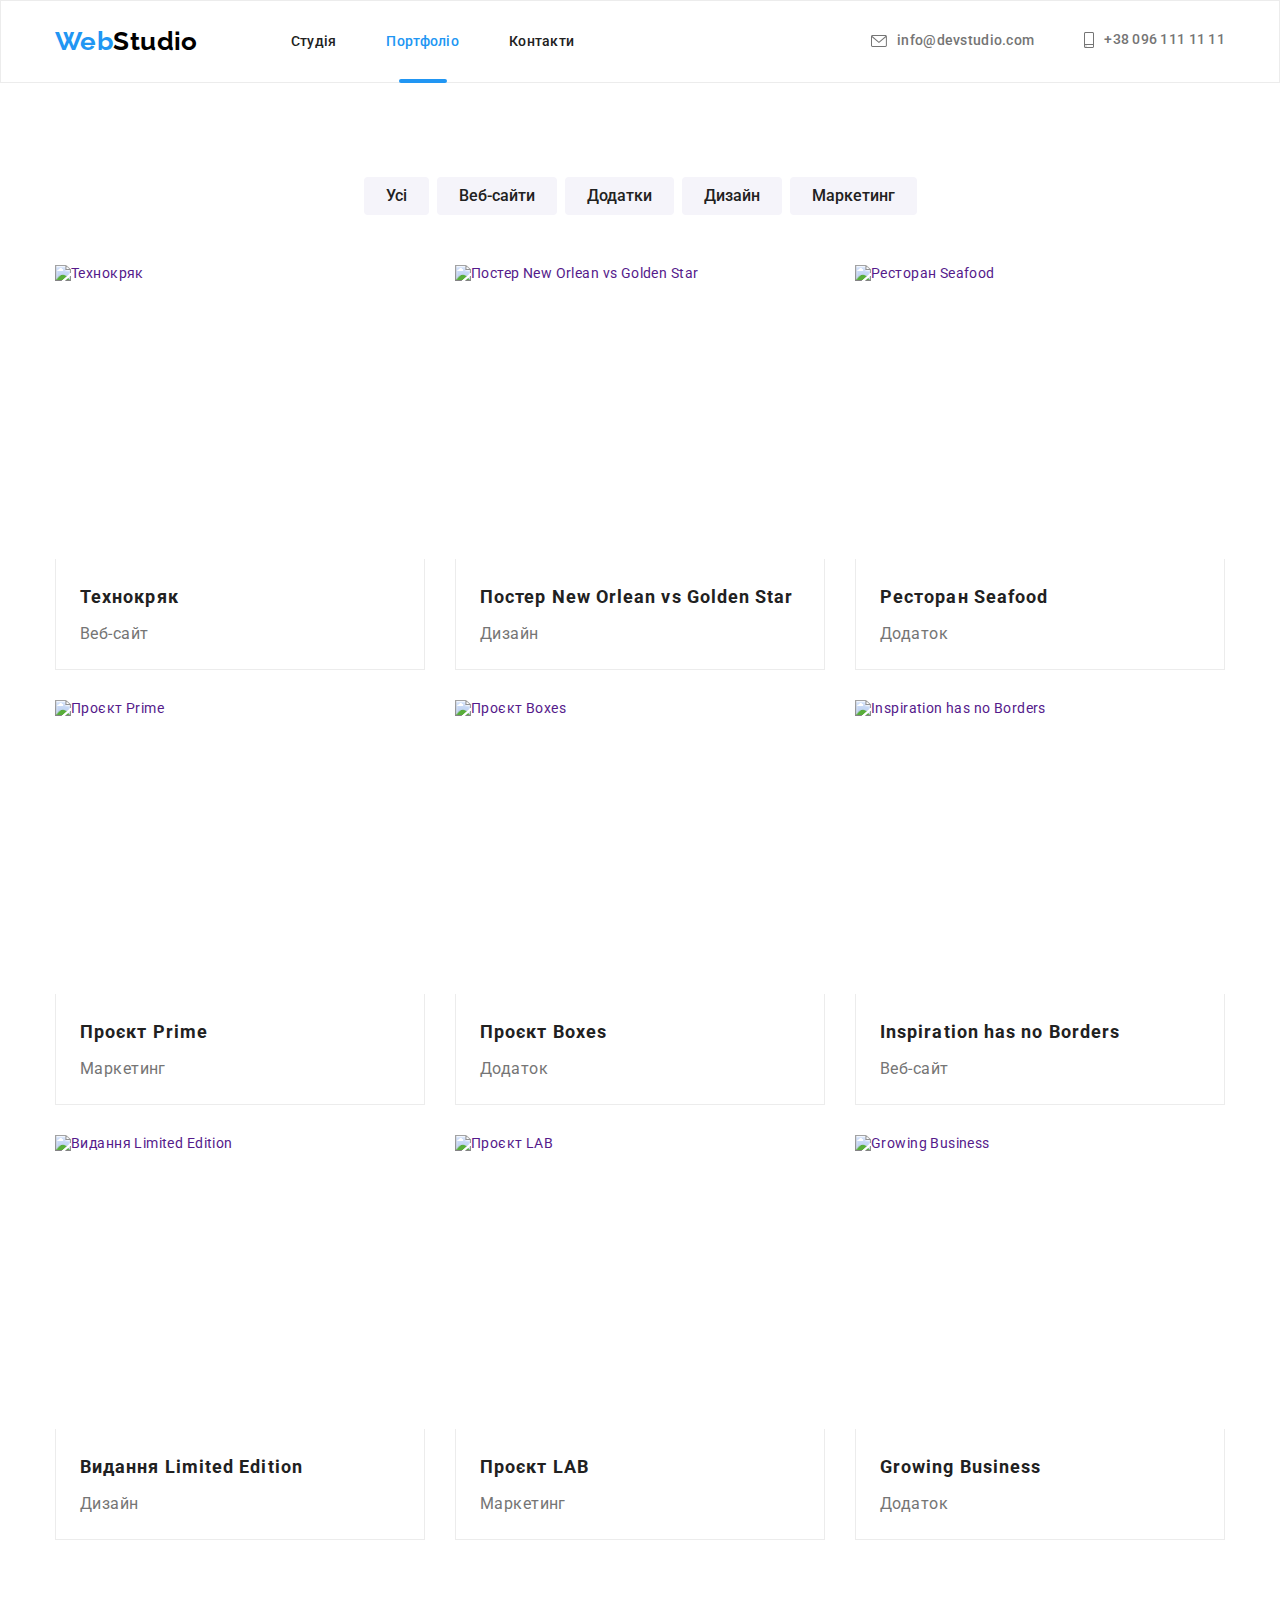
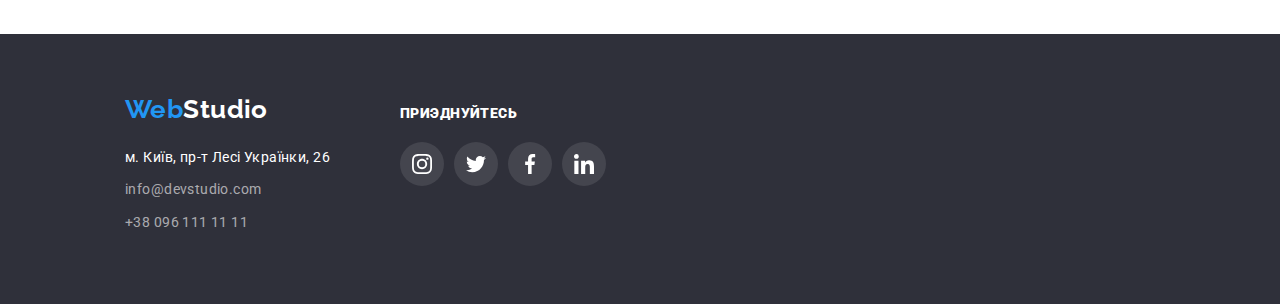
==== portfolio.html @ 3563d18e "модалка и текст в портфолио" ====
<!DOCTYPE html>
<html lang="uk">
  <head>
    <meta charset="UTF-8" />
    <meta http-equiv="X-UA-Compatible" content="IE=edge" />
    <meta name="viewport" content="width=device-width, initial-scale=1.0" />
    <title>web-studio</title>
    <link rel="preconnect" href="https://fonts.googleapis.com" />
    <link rel="preconnect" href="https://fonts.gstatic.com" crossorigin />
    <link
      href="https://fonts.googleapis.com/css2?family=Raleway:wght@700&family=Roboto:wght@400;500;700;900&display=swap"
      rel="stylesheet"
    />
    <link
      rel="stylesheet"
      href="https://cdnjs.cloudflare.com/ajax/libs/modern-normalize/1.1.0/modern-normalize.min.css"
    />
    <link rel="stylesheet" href="./css/styles.css" />
  </head>
  <body>
    <!--Head-->
    <header class="page-header">
      <div class="container flex-nav">
        <nav class="main-nav">
          <a class="link" href="./index.html"
            ><span class="logo-head-first logo">Web</span
            ><span class="logo-head-second logo">Studio</span></a
          >

          <ul class="site-nav list">
            <li class="item"><a class="head-link link" href="./index.html">Студія</a></li>
            <li class="item"><a class="current link" href="./portfolio.html">Портфоліо</a></li>
            <li class="item"><a class="head-link link" href="">Контакти</a></li>
          </ul>
        </nav>
        <ul class="site-contacts list">
          <li class="item">
            <a
              class="head-contacts link"
              href="mailto:info@devstudio.com"
              target="_blank"
              rel="noreferrer noopener"
            >
              <svg class="icon-head" width="16" height="12">
                <use href="./images/sprites.svg#icon-envelope"></use></svg
              >info@devstudio.com</a
            >
          </li>
          <li class="item">
            <a class="head-contacts link" href="tel:+380961111111">
              <svg class="icon-head" width="10" height="16">
                <use href="./images/sprites.svg#icon-smartphone"></use></svg
              >+38 096 111 11 11</a
            >
          </li>
        </ul>
      </div>
    </header>
    <!--main content-->
    <main>
      <section class="port section">
        <div class="container">
          <h1 class="visually-hidden">Портфоліо</h1>
          <ul class="list flex-btn">
            <li class="item"><button class="port-btn" type="button">Усі</button></li>
            <li class="item"><button class="port-btn" type="button">Веб-сайти</button></li>
            <li class="item"><button class="port-btn" type="button">Додатки</button></li>
            <li class="item"><button class="port-btn" type="button">Дизайн</button></li>
            <li class="item"><button class="port-btn" type="button">Маркетинг</button></li>
          </ul>
          <ul class="list projects">
            <li class="item">
              <a class="port-link link" href="">
                <div class="port-thumb">
                  <img src="./images/technocrack.jpg" alt="Технокряк" width="370" height="294" />
                  <p class="over-text">
                    Ресурс пропонує комплексні пропозиції з різним рівнем функціоналу та сервісів.
                    Все це дозволить відвідувачу отримати вичерпні відомості про компанію чи
                    приватну особу.
                  </p>
                </div>
                <div class="port-content">
                  <h2 class="port-title">Технокряк</h2>
                  <p class="port-text">Веб-сайт</p>
                </div>
              </a>
            </li>
            <li class="item">
              <a class="link port-link" href=""
                ><div class="port-thumb">
                  <img
                    src="./images/basketball.jpg"
                    alt="Постер New Orlean vs Golden Star"
                    width="370"
                    height="294"
                  />
                  <p class="over-text">
                    Ресурс пропонує комплексні пропозиції з різним рівнем функціоналу та сервісів.
                    Все це дозволить відвідувачу отримати вичерпні відомості про компанію чи
                    приватну особу.
                  </p>
                </div>
                <div class="port-content">
                  <h2 class="port-title">Постер New Orlean vs Golden Star</h2>
                  <p class="port-text">Дизайн</p>
                </div>
              </a>
            </li>
            <li class="item">
              <a class="link port-link" href=""
                ><div class="port-thumb">
                  <img src="./images/seafood.jpg" alt="Ресторан Seafood" width="370" height="294" />
                  <p class="over-text">
                    Ресурс пропонує комплексні пропозиції з різним рівнем функціоналу та сервісів.
                    Все це дозволить відвідувачу отримати вичерпні відомості про компанію чи
                    приватну особу.
                  </p>
                </div>
                <div class="port-content">
                  <h2 class="port-title">Ресторан Seafood</h2>
                  <p class="port-text">Додаток</p>
                </div>
              </a>
            </li>
            <li class="item">
              <a class="link port-link" href=""
                ><div class="port-thumb">
                  <img src="./images/prime.jpg" alt="Проєкт Prime" width="370" height="294" />
                  <p class="over-text">
                    Ресурс пропонує комплексні пропозиції з різним рівнем функціоналу та сервісів.
                    Все це дозволить відвідувачу отримати вичерпні відомості про компанію чи
                    приватну особу.
                  </p>
                </div>
                <div class="port-content">
                  <h2 class="port-title">Проєкт Prime</h2>
                  <p class="port-text">Маркетинг</p>
                </div>
              </a>
            </li>
            <li class="item">
              <a class="link port-link" href=""
                ><div class="port-thumb">
                  <img src="./images/boxes.jpg" alt="Проєкт Boxes" width="370" height="294" />
                  <p class="over-text">
                    Ресурс пропонує комплексні пропозиції з різним рівнем функціоналу та сервісів.
                    Все це дозволить відвідувачу отримати вичерпні відомості про компанію чи
                    приватну особу.
                  </p>
                </div>
                <div class="port-content">
                  <h2 class="port-title">Проєкт Boxes</h2>
                  <p class="port-text">Додаток</p>
                </div>
              </a>
            </li>
            <li class="item">
              <a class="link port-link" href=""
                ><div class="port-thumb">
                  <img
                    src="./images/inspiration.jpg"
                    alt="Inspiration has no Borders"
                    width="370"
                    height="294"
                  />
                  <p class="over-text">
                    Ресурс пропонує комплексні пропозиції з різним рівнем функціоналу та сервісів.
                    Все це дозволить відвідувачу отримати вичерпні відомості про компанію чи
                    приватну особу.
                  </p>
                </div>
                <div class="port-content">
                  <h2 class="port-title">Inspiration has no Borders</h2>
                  <p class="port-text">Веб-сайт</p>
                </div>
              </a>
            </li>
            <li class="item">
              <a class="link port-link" href=""
                ><div class="port-thumb">
                  <img
                    src="./images/book.jpg"
                    alt="Видання Limited Edition"
                    width="370"
                    height="294"
                  />
                  <p class="over-text">
                    Ресурс пропонує комплексні пропозиції з різним рівнем функціоналу та сервісів.
                    Все це дозволить відвідувачу отримати вичерпні відомості про компанію чи
                    приватну особу.
                  </p>
                </div>
                <div class="port-content">
                  <h2 class="port-title">Видання Limited Edition</h2>
                  <p class="port-text">Дизайн</p>
                </div>
              </a>
            </li>
            <li class="item">
              <a class="link port-link" href=""
                ><div class="port-thumb">
                  <img src="./images/lab.jpg" alt="Проєкт LAB" width="370" height="294" />
                  <p class="over-text">
                    Ресурс пропонує комплексні пропозиції з різним рівнем функціоналу та сервісів.
                    Все це дозволить відвідувачу отримати вичерпні відомості про компанію чи
                    приватну особу.
                  </p>
                </div>
                <div class="port-content">
                  <h2 class="port-title">Проєкт LAB</h2>
                  <p class="port-text">Маркетинг</p>
                </div>
              </a>
            </li>
            <li class="item">
              <a class="link port-link" href=""
                ><div class="port-thumb">
                  <img
                    src="./images/business.jpg"
                    alt="Growing Business"
                    width="370"
                    height="294"
                  />
                  <p class="over-text">
                    Ресурс пропонує комплексні пропозиції з різним рівнем функціоналу та сервісів.
                    Все це дозволить відвідувачу отримати вичерпні відомості про компанію чи
                    приватну особу.
                  </p>
                </div>
                <div class="port-content">
                  <h2 class="port-title">Growing Business</h2>
                  <p class="port-text">Додаток</p>
                </div>
              </a>
            </li>
          </ul>
        </div>
      </section>
    </main>
    <!--basement-->
    <footer class="footer-main">
      <div class="container flex-foot">
        <div class="foot-data">
          <a class="link foot-logo" href="./index.html"
            ><span class="logo-first-footer logo">Web</span
            ><span class="logo-second-footer logo">Studio</span></a
          >
          <address>
            <ul class="list">
              <li>
                <a
                  class="footer-adress link"
                  href="https://goo.gl/maps/4QP9c4VPSEmSHN256"
                  target="_blank"
                  rel="noopener noreferrer nofollow"
                  >м. Київ, пр-т Лесі Українки, 26</a
                >
              </li>
              <li>
                <a
                  class="footer-contacts link"
                  href="mailto:info@devstudio.com"
                  target="_blank"
                  rel="noreferrer noopener"
                  >info@devstudio.com</a
                >
              </li>
              <li>
                <a class="footer-contacts link" href="tel:+380961111111"> +38 096 111 11 11</a>
              </li>
            </ul>
          </address>
        </div>
        <div class="foot-data">
          <p class="link-text">
            <strong>Приэднуйтесь</strong>
          </p>
          <ul class="foot-list list">
            <li>
              <a class="foot-link" href=""
                ><svg class="icon-foot">
                  <use href="./images/sprites.svg#icon-instagram-foot"></use></svg
              ></a>
            </li>
            <li>
              <a class="foot-link" href=""
                ><svg class="icon-foot">
                  <use href="./images/sprites.svg#icon-twitter-foot"></use></svg
              ></a>
            </li>
            <li>
              <a class="foot-link" href="">
                <svg class="icon-foot">
                  <use href="./images/sprites.svg#icon-facebook-foot"></use></svg
              ></a>
            </li>
            <li>
              <a class="foot-link" href="">
                <svg class="icon-foot">
                  <use href="./images/sprites.svg#icon-linkedin-foot"></use></svg
              ></a>
            </li>
          </ul>
        </div>
      </div>
    </footer>
  </body>
</html>
---- css/styles.css ----
/* General Styles */

:root {
  --main-color: #757575;
  --second-color: #212121;
  --acccent-color: #2196f3;
  --main-background-color: #ffffff;
  --main-gap: 30px;
}

body {
  font-family: 'Roboto', sans-serif;
  color: var(--main-color);
  background-color: var(--main-background-color);
  font-size: 14px;
  letter-spacing: 0.03em;
}

.list {
  list-style: none;
  padding: 0;
  margin: 0;
}

h1,
h2,
h3,
p {
  padding: 0;
  margin: 0;
}

img {
  display: block;
  max-width: 100%;
  height: auto;
}

.section {
  padding-top: 94px;
  padding-bottom: 94px;
}

.link {
  text-decoration: none;
}

.current {
  font-weight: 500;
  line-height: 1.14;
  letter-spacing: 0.02em;
  color: var(--acccent-color);
}

.visually-hidden {
  position: absolute;
  width: 1px;
  height: 1px;
  margin: -1px;
  border: 0;
  padding: 0;

  white-space: nowrap;
  clip-path: inset(100%);
  clip: rect(0 0 0 0);
  overflow: hidden;
}

.container {
  margin-left: auto;
  margin-right: auto;
  width: 1200px;
  padding-left: 15px;
  padding-right: 15px;
}

/* Header styles */
.page-header {
  border: 1px solid #ececec;
}

.flex-nav {
  display: flex;
  align-items: center;
}

.main-nav {
  display: flex;
  align-items: center;
}

.logo {
  font-family: 'Raleway';
  font-style: normal;
  font-weight: 700;
  font-size: 26px;
  line-height: 1.2;
}

.logo-head-first {
  color: var(--acccent-color);
}

.logo-head-second {
  color: #000000;
}

.head-link {
  font-weight: 500;
  line-height: 1.14;
  letter-spacing: 0.02em;
  color: var(--second-color);
}

.head-link:hover,
.head-link:focus {
  color: var(--acccent-color);
}

.head-contacts {
  display: inline-flex;
  align-items: center;
  font-weight: 500;
  line-height: 1.14;
  letter-spacing: 0.02em;
  color: currentColor;
}

.icon-head {
  display: inline-flex;
  margin-right: 10px;
  fill: currentColor;
}

.head-contacts:hover,
.head-contacts:focus {
  color: var(--acccent-color);
}

.site-nav {
  display: flex;
  margin-left: 93px;
  gap: 50px;
}

.site-nav .link {
  display: block;
  padding-top: 32px;
  padding-bottom: 32px;
}

.main-nav .link {
  position: relative;
  display: block;
  padding-top: 25px;
  padding-bottom: 25px;
}

.site-contacts {
  display: flex;
  margin-left: auto;
  gap: 50px;
  align-items: center;
}

.current::after {
  content: '';
  display: flex;
  position: absolute;
  top: 110%;
  left: 50%;
  right: 50%;
  transform: translate(-50%, -50%);
  width: 48px;
  height: 4px;
  background-color: #2196f3;
  border-radius: 2px;
}

/* HERO styles */

.hero {
  max-width: 1600px;
  height: 600px;
  margin-left: auto;
  margin-right: auto;
  padding-top: 200px;
  padding-bottom: 200px;

  background-color: #c4c4c4;
  background-image: linear-gradient(to right, rgba(47, 48, 58, 0.4), rgba(47, 48, 58, 0.4)),
    url('../images/hero.jpg');
  background-repeat: no-repeat;
  background-position: center;
  background-size: cover;
  text-align: center;
}

.hero-title {
  margin-bottom: 30px;
  font-weight: 900;
  font-size: 44px;
  line-height: 1.36;
  letter-spacing: 0.06em;
  text-transform: uppercase;
  color: #ffffff;
}

.hero-btn {
  min-width: 216px;
  height: 50px;
  border-radius: 4px;
  border: transparent;

  font-family: inherit;
  font-weight: 700;
  font-size: 16px;
  line-height: 1.88;
  letter-spacing: 0.06em;
  background: var(--acccent-color);
  color: #ffffff;
  cursor: pointer;
  text-align: center;
}

.hero-btn:hover,
.hero-btn:focus {
  background: #188ce8;
}

/* ABOUT styles */

.about {
  padding-bottom: 0;
}

.flex-about {
  display: flex;
  gap: var(--main-gap);
}

.thumb-about {
  display: flex;
  width: 270px;
  height: 120px;
  align-items: center;
  justify-content: center;
  margin-bottom: 30px;
  background-color: #f5f4fa;
}

.flex-about .item {
  flex-basis: calc((100%-90px) / 4);
}

.about-title {
  margin-bottom: 10px;
  font-weight: 700;
  font-size: 14px;
  line-height: 1.14;
  text-transform: uppercase;
  color: var(--second-color);
}

.about-text {
  line-height: 1.71;
}

/* WHAT do styles */

.flex-what-do {
  display: flex;
  gap: var(--main-gap);
}

.flex-what-do .item {
  flex-basis: calc((100%-60px) / 3);
}

.headline {
  margin-bottom: 50px;
  font-weight: 700;
  font-size: 36px;
  line-height: 1.17;
  text-align: center;
  color: var(--second-color);
}

.product-thumb {
  position: relative;
}

.what-text {
  position: absolute;
  display: flex;
  width: 370px;
  height: 70px;
  bottom: 0;
  align-items: center;
  justify-content: center;
  font-weight: 700;
  line-height: 1.14;
  text-transform: uppercase;
  color: #ffffff;
  background-color: rgba(47, 48, 58, 0.8);
}

/* TEAM styles */

.flex-team {
  display: flex;
  text-align: center;
  gap: var(--main-gap);
}

.flex-team .item {
  flex-basis: calc((100%-90px) / 4);
  box-shadow: 0px 1px 3px rgba(0, 0, 0, 0.12), 0px 1px 1px rgba(0, 0, 0, 0.14),
    0px 2px 1px rgba(0, 0, 0, 0.2);
  border-radius: 0px 0px 4px 4px;
}

.flex-team .item {
  background-color: #fff;
}

.team {
  background-color: #f5f4fa;
}

.team-content {
  padding-top: 30px;
  padding-bottom: 30px;
}

.team-title {
  font-weight: 500;
  font-size: 16px;
  line-height: 1.19;
  color: var(--second-color);
}

.team-text {
  margin-top: 10px;
  font-size: 16px;
  line-height: 1.19;
  color: var(--main-color);
  margin-bottom: 16px;
}

.team-list {
  display: flex;
  gap: 10px;
  text-align: center;
  justify-content: center;
}

.icon-team {
  width: 20px;
  height: 20px;
}

.team-link {
  display: flex;
  align-items: center;
  justify-content: center;
  width: 44px;
  height: 44px;
  fill: #afb1b8;
}

.team-link:hover,
.team-link:focus {
  fill: #ffffff;
  background-color: var(--acccent-color);
  border-radius: 50%;
}

/* Company Styles */

.company-list {
  display: flex;
  align-items: center;
  justify-content: center;
  gap: var(--main-gap);
}

.company-link {
  display: flex;
  width: 170px;
  height: 92px;
  align-items: center;
  justify-content: center;
  border: 1px solid #afb1b8;
  border-radius: 4px;
  color: #afb1b8;
  cursor: pointer;
}

.company-link:focus,
.company-link:hover {
  border-color: var(--acccent-color);
  color: var(--acccent-color);
}

.icon-company {
  fill: currentColor;
  width: 106px;
  height: 60px;
}

/* Footer styles */

.footer-main {
  padding-top: 60px;
  padding-bottom: 60px;
  background-color: #2f303a;
}

.footer-contacts {
  display: block;
  margin-bottom: 9px;
  font-style: normal;
  line-height: 1.71;
  color: rgba(255, 255, 255, 0.6);
}
.footer-contacts:hover,
.footer-contacts:focus {
  color: var(--acccent-color);
}

.footer-adress {
  display: block;
  margin-bottom: 9px;
  font-style: normal;
  line-height: 1.71;
  color: #ffffff;
}

.footer-adress:hover,
.footer-adress:focus {
  color: var(--acccent-color);
}

.logo-second-footer {
  color: #ffffff;
}

.logo-first-footer {
  color: var(--acccent-color);
}

.foot-logo {
  display: block;
  margin-bottom: 20px;
}

.foot-data {
  margin-left: 70px;
}

.link-text {
  /* margin-left: 70px; */
  margin-bottom: 20px;
  font-weight: 700;
  font-size: 14px;
  line-height: 1.14;
  text-transform: uppercase;
  color: #fff;
}
.flex-foot {
  display: flex;
  align-items: baseline;
}

.foot-list {
  display: flex;
  /* margin-left: 70px; */
  gap: 10px;
  text-align: center;
  justify-content: center;
}

.icon-foot {
  width: 20px;
  height: 20px;
}

.foot-link {
  display: flex;
  align-items: center;
  justify-content: center;
  width: 44px;
  height: 44px;
  fill: #fff;
  background: rgba(255, 255, 255, 0.1);
  border-radius: 50%;
}

.foot-link:hover,
.foot-link:focus {
  fill: #ffffff;
  background-color: var(--acccent-color);
  border-radius: 50%;
}

/* Portfolio styles */

.flex-btn {
  display: flex;
  justify-content: center;
  margin-bottom: 50px;
  gap: 8px;
}

.port-btn {
  display: inline-block;
  padding: 6px 22px;
  border-radius: 4px;
  text-align: center;
  font-weight: 500;
  font-size: 16px;
  line-height: 1.62;
  text-align: center;
  color: var(--second-color);
  background: #f5f4fa;
  cursor: pointer;
  border: transparent;
}

.port-btn:hover,
.port-btn:focus {
  color: #fff;
  background: var(--acccent-color);
  box-shadow: 0px 3px 1px rgba(0, 0, 0, 0.1), 0px 1px 2px rgba(0, 0, 0, 0.08),
    0px 2px 2px rgba(0, 0, 0, 0.12);
}

.projects {
  display: flex;
  flex-wrap: wrap;
  gap: var(--main-gap);
}

.projects .item {
  flex-basis: calc((100% - 60px) / 3);
}

.projects .item:hover,
.projects .item:focus {
  background: #fff;
  border: 1px solid #eeeeee;
  box-shadow: 0px 1px 1px rgba(0, 0, 0, 0.12), 0px 4px 4px rgba(0, 0, 0, 0.06),
    1px 4px 6px rgba(0, 0, 0, 0.16);
}

.port-text {
  margin-top: 4px;
  font-size: 16px;
  line-height: 1.88;
  color: var(--main-color);
}

.port-title {
  font-weight: 700;
  font-size: 18px;
  line-height: 2;
  letter-spacing: 0.06em;
  color: var(--second-color);
}

.port-content {
  padding: 20px 24px;
  border: 1px solid #ececec;
  border-top: transparent;
}

.port-thumb {
  position: relative;
}

.over-text {
  position: absolute;
  min-width: 322px;
  min-height: 168px;
  top: 50%;
  left: 50%;
  transform: translate(-50%, -50%);
  opacity: 0;
  font-size: 18px;
  line-height: 1.56;
  color: #ffffff;
}

.port-link:hover .over-text,
.port-link:focus .over-text {
  opacity: 1;
}

.port-link:hover .port-thumb::before,
.port-link:focus .port-thumb::before {
  opacity: 1;
}

.port-thumb::before {
  position: absolute;
  content: '';
  display: inline-block;
  width: 370px;
  height: 294px;
  opacity: 0;
  background: rgba(33, 150, 243, 0.9);
}

/* Modal Styles */

.backdrop {
  position: fixed;
  top: 0;
  left: 0;
  width: 100%;
  height: 100%;
  background: rgba(0, 0, 0, 0.2);
}

.modal {
  position: absolute;
  min-width: 528px;
  min-height: 581px;
  top: 50%;
  left: 50%;
  transform: translate(-50%, -50%);
  background: #ffffff;
  box-shadow: 0px 1px 3px rgba(0, 0, 0, 0.12), 0px 1px 1px rgba(0, 0, 0, 0.14),
    0px 2px 1px rgba(0, 0, 0, 0.2);
  border-radius: 4px;
}

.btn-modal {
  display: flex;
  justify-content: center;
  align-items: center;
  width: 30px;
  height: 30px;
  margin-top: 8px;
  margin-bottom: 543px;
  margin-right: 8px;
  margin-left: 490px;
  border-radius: 50%;

  filter: drop-shadow(0px 4px 4px rgba(0, 0, 0, 0.25));
  cursor: pointer;
  border: 1px solid rgba(0, 0, 0, 0.1);
  background: #fff;
}

.backdrop.is-hidden {
  opacity: 0;
  pointer-events: none;
}
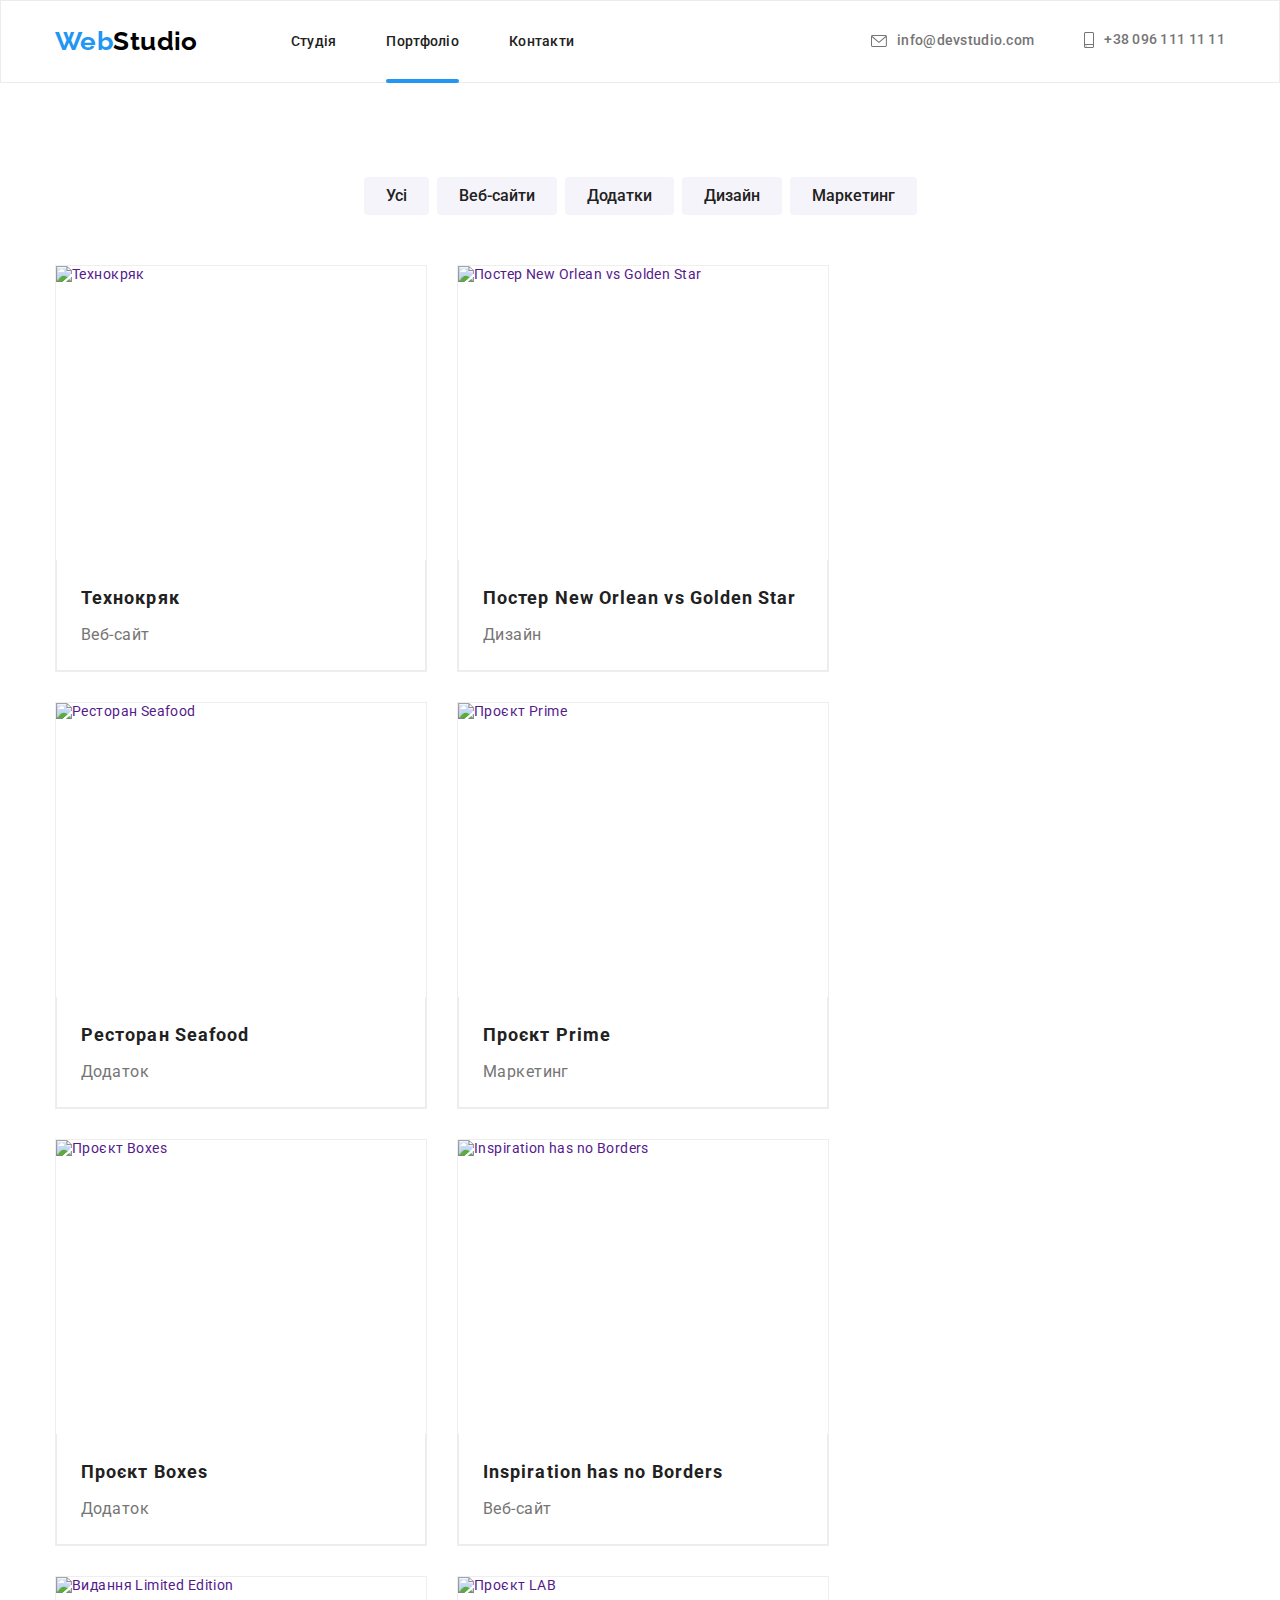
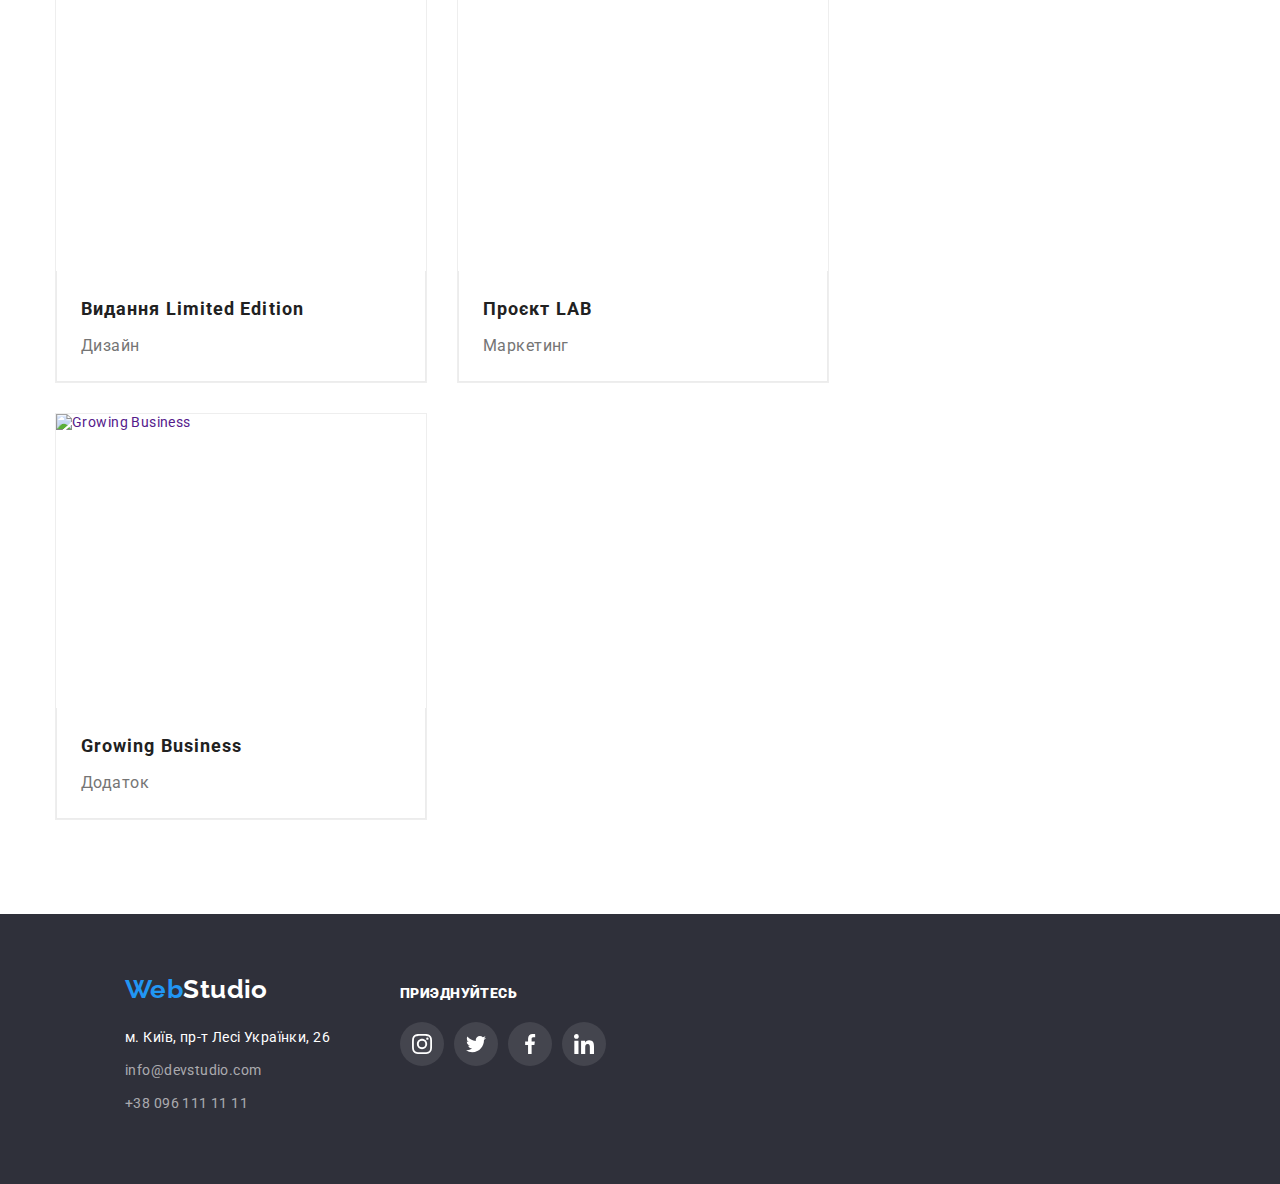
==== commit c9fc71e5: "все анимации кроме портфолио" ====
--- a/portfolio.html
+++ b/portfolio.html
@@ -29,7 +29,9 @@
 
           <ul class="site-nav list">
             <li class="item"><a class="head-link link" href="./index.html">Студія</a></li>
-            <li class="item"><a class="current link" href="./portfolio.html">Портфоліо</a></li>
+            <li class="item">
+              <a class="head-link link current" href="./portfolio.html">Портфоліо</a>
+            </li>
             <li class="item"><a class="head-link link" href="">Контакти</a></li>
           </ul>
         </nav>
--- a/css/styles.css
+++ b/css/styles.css
@@ -6,6 +6,7 @@
   --acccent-color: #2196f3;
   --main-background-color: #ffffff;
   --main-gap: 30px;
+  --trns--color: color 250ms cubic-bezier(0.4, 0, 0.2, 1);
 }
 
 body {
@@ -110,6 +111,7 @@
   line-height: 1.14;
   letter-spacing: 0.02em;
   color: var(--second-color);
+  transition: var(--trns--color);
 }
 
 .head-link:hover,
@@ -124,6 +126,7 @@
   line-height: 1.14;
   letter-spacing: 0.02em;
   color: currentColor;
+  transition: var(--trns--color);
 }
 
 .icon-head {
@@ -143,19 +146,19 @@
   gap: 50px;
 }
 
+.main-nav .link {
+  display: block;
+  padding-top: 25px;
+  padding-bottom: 25px;
+}
+
 .site-nav .link {
+  position: relative;
   display: block;
   padding-top: 32px;
   padding-bottom: 32px;
 }
 
-.main-nav .link {
-  position: relative;
-  display: block;
-  padding-top: 25px;
-  padding-bottom: 25px;
-}
-
 .site-contacts {
   display: flex;
   margin-left: auto;
@@ -163,18 +166,27 @@
   align-items: center;
 }
 
-.current::after {
+.head-link::after {
   content: '';
-  display: flex;
+  display: block;
   position: absolute;
-  top: 110%;
-  left: 50%;
-  right: 50%;
-  transform: translate(-50%, -50%);
-  width: 48px;
+  left: 0;
+  bottom: -1.6px;
+  width: 100%;
   height: 4px;
-  background-color: #2196f3;
+  background-color: var(--acccent-color);
   border-radius: 2px;
+  opacity: 0;
+  transform: scaleX(0.3);
+  transition: opacity 250ms cubic-bezier(0.4, 0, 0.2, 1),
+    transform 250ms cubic-bezier(0.4, 0, 0.2, 1);
+}
+
+.head-link.current::after,
+.head-link:hover::after,
+.head-link:focus::after {
+  opacity: 1;
+  transform: scaleX(1);
 }
 
 /* HERO styles */
@@ -221,6 +233,7 @@
   color: #ffffff;
   cursor: pointer;
   text-align: center;
+  transition: background 250ms cubic-bezier(0.4, 0, 0.2, 1);
 }
 
 .hero-btn:hover,
@@ -367,6 +380,8 @@
   width: 44px;
   height: 44px;
   fill: #afb1b8;
+  transition: background-color 250ms cubic-bezier(0.4, 0, 0.2, 1),
+    border-radius 250ms cubic-bezier(0.4, 0, 0.2, 1), fill 250ms cubic-bezier(0.4, 0, 0.2, 1);
 }
 
 .team-link:hover,
@@ -395,6 +410,7 @@
   border-radius: 4px;
   color: #afb1b8;
   cursor: pointer;
+  transition: var(--trns--color), border-color 250ms cubic-bezier(0.4, 0, 0.2, 1);
 }
 
 .company-link:focus,
@@ -423,6 +439,7 @@
   font-style: normal;
   line-height: 1.71;
   color: rgba(255, 255, 255, 0.6);
+  transition: var(--trns--color);
 }
 .footer-contacts:hover,
 .footer-contacts:focus {
@@ -435,6 +452,7 @@
   font-style: normal;
   line-height: 1.71;
   color: #ffffff;
+  transition: var(--trns--color);
 }
 
 .footer-adress:hover,
@@ -460,7 +478,6 @@
 }
 
 .link-text {
-  /* margin-left: 70px; */
   margin-bottom: 20px;
   font-weight: 700;
   font-size: 14px;
@@ -475,7 +492,6 @@
 
 .foot-list {
   display: flex;
-  /* margin-left: 70px; */
   gap: 10px;
   text-align: center;
   justify-content: center;
@@ -493,15 +509,15 @@
   width: 44px;
   height: 44px;
   fill: #fff;
-  background: rgba(255, 255, 255, 0.1);
+  background-color: rgba(255, 255, 255, 0.1);
   border-radius: 50%;
+  transition: background-color 250ms cubic-bezier(0.4, 0, 0.2, 1),
+    border-radius 250ms cubic-bezier(0.4, 0, 0.2, 1), fill 250ms cubic-bezier(0.4, 0, 0.2, 1);
 }
 
 .foot-link:hover,
 .foot-link:focus {
-  fill: #ffffff;
   background-color: var(--acccent-color);
-  border-radius: 50%;
 }
 
 /* Portfolio styles */
@@ -521,11 +537,12 @@
   font-weight: 500;
   font-size: 16px;
   line-height: 1.62;
-  text-align: center;
   color: var(--second-color);
   background: #f5f4fa;
   cursor: pointer;
   border: transparent;
+  transition: var(--trns--color), background 250ms cubic-bezier(0.4, 0, 0.2, 1),
+    box-shadow 250ms cubic-bezier(0.4, 0, 0.2, 1);
 }
 
 .port-btn:hover,
@@ -544,12 +561,12 @@
 
 .projects .item {
   flex-basis: calc((100% - 60px) / 3);
+   border: 1px solid #eeeeee;
+   transition: box-shadow 250ms cubic-bezier(0.4, 0, 0.2, 1);
 }
 
 .projects .item:hover,
 .projects .item:focus {
-  background: #fff;
-  border: 1px solid #eeeeee;
   box-shadow: 0px 1px 1px rgba(0, 0, 0, 0.12), 0px 4px 4px rgba(0, 0, 0, 0.06),
     1px 4px 6px rgba(0, 0, 0, 0.16);
 }
@@ -577,24 +594,30 @@
 
 .port-thumb {
   position: relative;
-}
+  display: flex;
+  align-items: center;
+  justify-content: center;
+}
+
+
 
 .over-text {
   position: absolute;
   min-width: 322px;
   min-height: 168px;
-  top: 50%;
-  left: 50%;
-  transform: translate(-50%, -50%);
+  padding: 63px 24px;
   opacity: 0;
   font-size: 18px;
   line-height: 1.56;
   color: #ffffff;
+  overflow: hidden;
+
 }
 
 .port-link:hover .over-text,
 .port-link:focus .over-text {
   opacity: 1;
+  transform: translateY(0);
 }
 
 .port-link:hover .port-thumb::before,
@@ -605,9 +628,9 @@
 .port-thumb::before {
   position: absolute;
   content: '';
-  display: inline-block;
-  width: 370px;
-  height: 294px;
+  display: block;
+  width: 100%;
+  height: 100%;
   opacity: 0;
   background: rgba(33, 150, 243, 0.9);
 }
@@ -615,39 +638,49 @@
 /* Modal Styles */
 
 .backdrop {
+  display: flex;
+  align-items: center;
+  justify-content: center;
   position: fixed;
   top: 0;
   left: 0;
   width: 100%;
   height: 100%;
   background: rgba(0, 0, 0, 0.2);
+  transition: opacity 250ms cubic-bezier(0.4, 0, 0.2, 1), visibility 250ms cubic-bezier(0.4, 0, 0.2, 1);;
 }
 
 .modal {
   position: absolute;
   min-width: 528px;
   min-height: 581px;
-  top: 50%;
-  left: 50%;
-  transform: translate(-50%, -50%);
+
+  transform: scaleX(1);
   background: #ffffff;
   box-shadow: 0px 1px 3px rgba(0, 0, 0, 0.12), 0px 1px 1px rgba(0, 0, 0, 0.14),
     0px 2px 1px rgba(0, 0, 0, 0.2);
   border-radius: 4px;
+  transition: transform 1000ms cubic-bezier(0.4, 0, 0.2, 1);
+  
+}
+
+.backdrop.is-hidden .modal {
+  /* transform: translateX(-70%) translateY(-50%); */
+  transform: scaleX(0);
 }
 
 .btn-modal {
-  display: flex;
-  justify-content: center;
-  align-items: center;
+  position: absolute;
+  top: 8px;
+  right: 8px;
   width: 30px;
   height: 30px;
-  margin-top: 8px;
-  margin-bottom: 543px;
-  margin-right: 8px;
-  margin-left: 490px;
+
+  display: flex;
+  justify-content: center;
+  align-items: center;
+
   border-radius: 50%;
-
   filter: drop-shadow(0px 4px 4px rgba(0, 0, 0, 0.25));
   cursor: pointer;
   border: 1px solid rgba(0, 0, 0, 0.1);
@@ -657,4 +690,5 @@
 .backdrop.is-hidden {
   opacity: 0;
   pointer-events: none;
-}
+  visibility: hidden;
+}
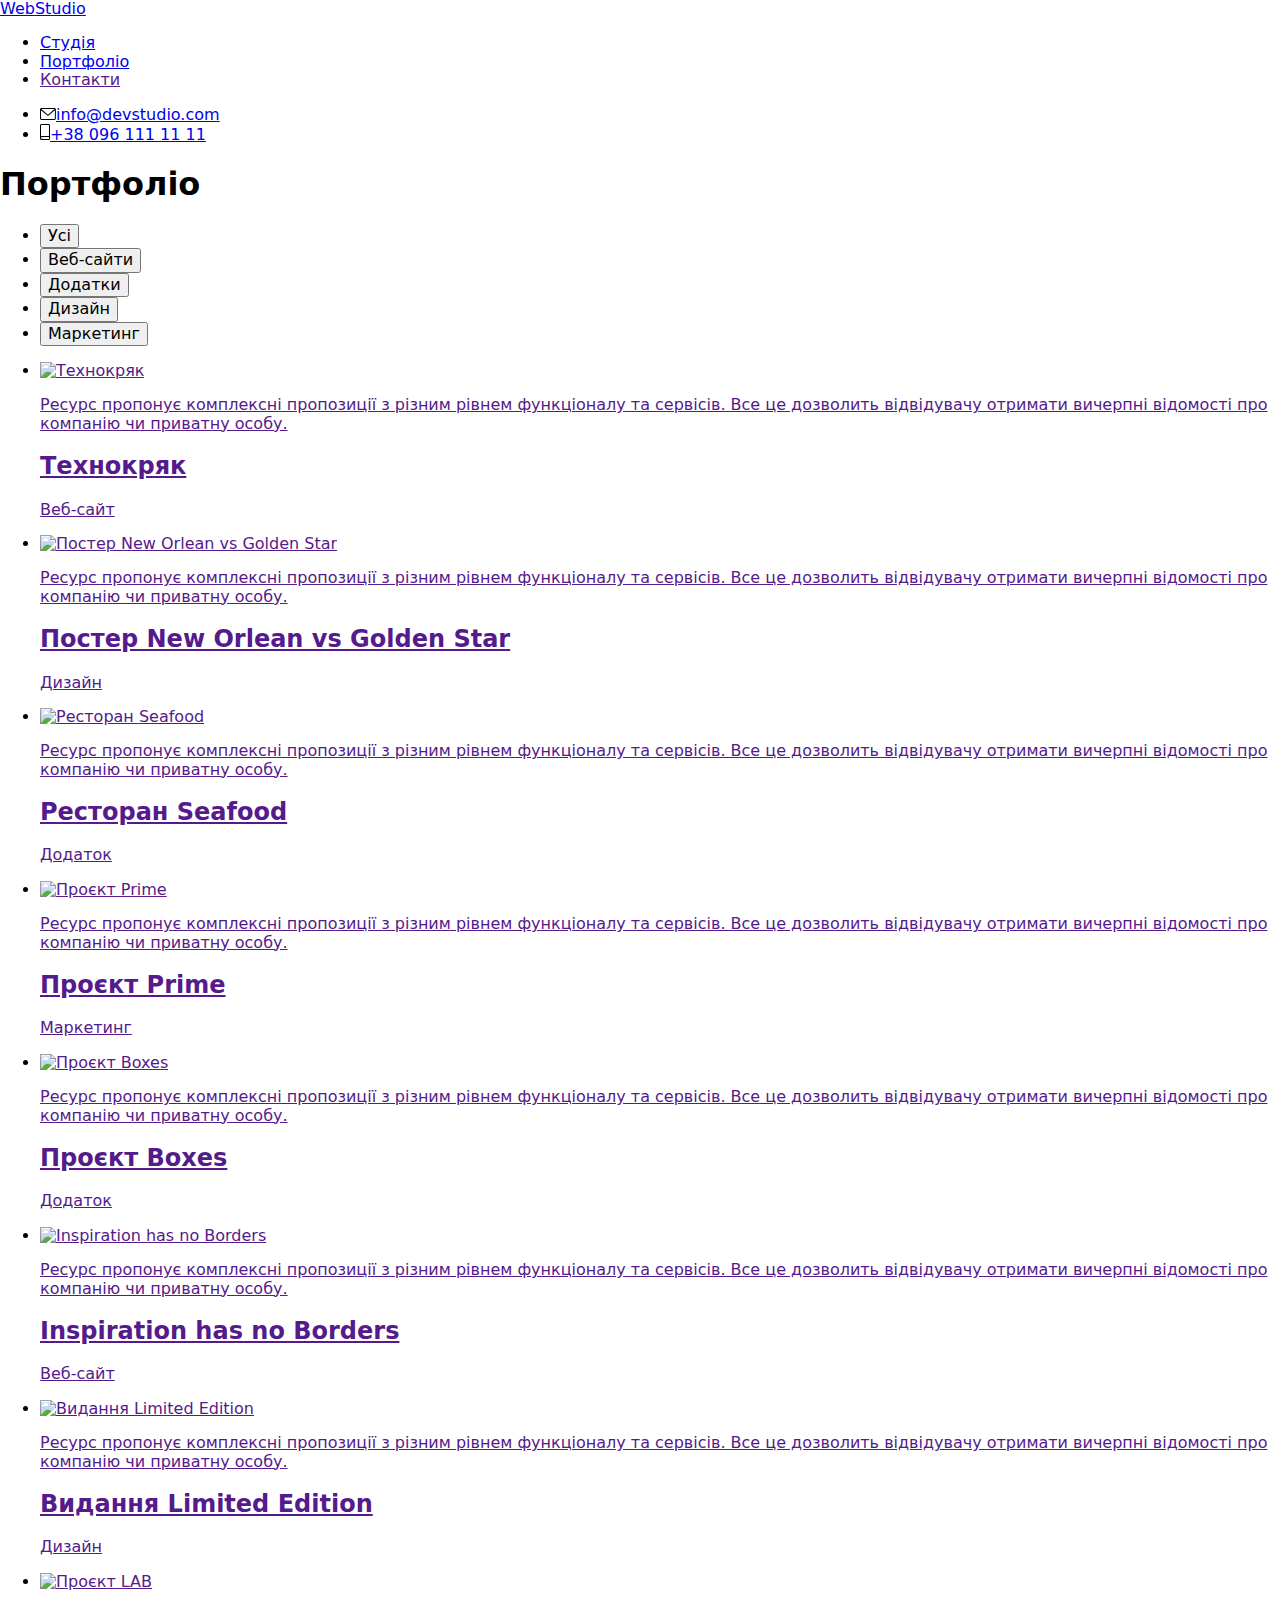
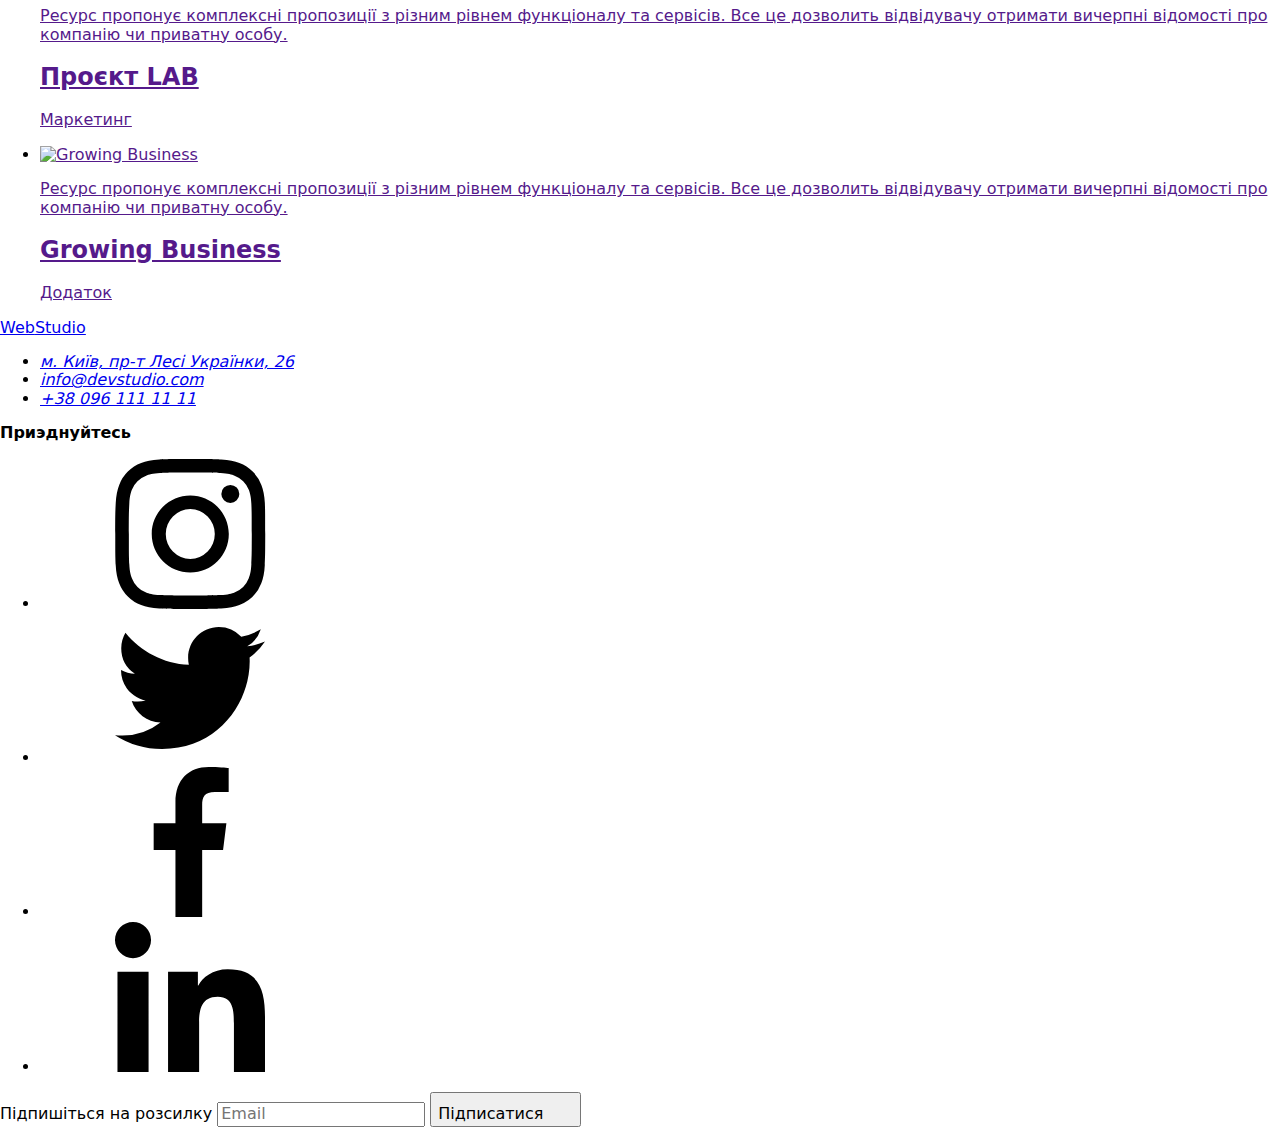
==== commit 685acd57: "удалил старый цсс" ====
--- a/portfolio.html
+++ b/portfolio.html
@@ -15,7 +15,7 @@
       rel="stylesheet"
       href="https://cdnjs.cloudflare.com/ajax/libs/modern-normalize/1.1.0/modern-normalize.min.css"
     />
-    <link rel="stylesheet" href="./css/styles.css" />
+    <link rel="stylesheet" href="./css/main.min.css" />
   </head>
   <body>
     <!--Head-->
@@ -60,7 +60,7 @@
     </header>
     <!--main content-->
     <main>
-      <section class="port section">
+      <section class="port">
         <div class="container">
           <h1 class="visually-hidden">Портфоліо</h1>
           <ul class="list flex-btn">
@@ -75,11 +75,13 @@
               <a class="port-link link" href="">
                 <div class="port-thumb">
                   <img src="./images/technocrack.jpg" alt="Технокряк" width="370" height="294" />
-                  <p class="over-text">
-                    Ресурс пропонує комплексні пропозиції з різним рівнем функціоналу та сервісів.
-                    Все це дозволить відвідувачу отримати вичерпні відомості про компанію чи
-                    приватну особу.
-                  </p>
+                  <div class="port-overlay">
+                    <p class="over-text">
+                      Ресурс пропонує комплексні пропозиції з різним рівнем функціоналу та сервісів.
+                      Все це дозволить відвідувачу отримати вичерпні відомості про компанію чи
+                      приватну особу.
+                    </p>
+                  </div>
                 </div>
                 <div class="port-content">
                   <h2 class="port-title">Технокряк</h2>
@@ -96,11 +98,13 @@
                     width="370"
                     height="294"
                   />
-                  <p class="over-text">
-                    Ресурс пропонує комплексні пропозиції з різним рівнем функціоналу та сервісів.
-                    Все це дозволить відвідувачу отримати вичерпні відомості про компанію чи
-                    приватну особу.
-                  </p>
+                  <div class="port-overlay">
+                    <p class="over-text">
+                      Ресурс пропонує комплексні пропозиції з різним рівнем функціоналу та сервісів.
+                      Все це дозволить відвідувачу отримати вичерпні відомості про компанію чи
+                      приватну особу.
+                    </p>
+                  </div>
                 </div>
                 <div class="port-content">
                   <h2 class="port-title">Постер New Orlean vs Golden Star</h2>
@@ -112,11 +116,13 @@
               <a class="link port-link" href=""
                 ><div class="port-thumb">
                   <img src="./images/seafood.jpg" alt="Ресторан Seafood" width="370" height="294" />
-                  <p class="over-text">
-                    Ресурс пропонує комплексні пропозиції з різним рівнем функціоналу та сервісів.
-                    Все це дозволить відвідувачу отримати вичерпні відомості про компанію чи
-                    приватну особу.
-                  </p>
+                  <div class="port-overlay">
+                    <p class="over-text">
+                      Ресурс пропонує комплексні пропозиції з різним рівнем функціоналу та сервісів.
+                      Все це дозволить відвідувачу отримати вичерпні відомості про компанію чи
+                      приватну особу.
+                    </p>
+                  </div>
                 </div>
                 <div class="port-content">
                   <h2 class="port-title">Ресторан Seafood</h2>
@@ -128,11 +134,13 @@
               <a class="link port-link" href=""
                 ><div class="port-thumb">
                   <img src="./images/prime.jpg" alt="Проєкт Prime" width="370" height="294" />
-                  <p class="over-text">
-                    Ресурс пропонує комплексні пропозиції з різним рівнем функціоналу та сервісів.
-                    Все це дозволить відвідувачу отримати вичерпні відомості про компанію чи
-                    приватну особу.
-                  </p>
+                  <div class="port-overlay">
+                    <p class="over-text">
+                      Ресурс пропонує комплексні пропозиції з різним рівнем функціоналу та сервісів.
+                      Все це дозволить відвідувачу отримати вичерпні відомості про компанію чи
+                      приватну особу.
+                    </p>
+                  </div>
                 </div>
                 <div class="port-content">
                   <h2 class="port-title">Проєкт Prime</h2>
@@ -144,11 +152,13 @@
               <a class="link port-link" href=""
                 ><div class="port-thumb">
                   <img src="./images/boxes.jpg" alt="Проєкт Boxes" width="370" height="294" />
-                  <p class="over-text">
-                    Ресурс пропонує комплексні пропозиції з різним рівнем функціоналу та сервісів.
-                    Все це дозволить відвідувачу отримати вичерпні відомості про компанію чи
-                    приватну особу.
-                  </p>
+                  <div class="port-overlay">
+                    <p class="over-text">
+                      Ресурс пропонує комплексні пропозиції з різним рівнем функціоналу та сервісів.
+                      Все це дозволить відвідувачу отримати вичерпні відомості про компанію чи
+                      приватну особу.
+                    </p>
+                  </div>
                 </div>
                 <div class="port-content">
                   <h2 class="port-title">Проєкт Boxes</h2>
@@ -165,11 +175,13 @@
                     width="370"
                     height="294"
                   />
-                  <p class="over-text">
-                    Ресурс пропонує комплексні пропозиції з різним рівнем функціоналу та сервісів.
-                    Все це дозволить відвідувачу отримати вичерпні відомості про компанію чи
-                    приватну особу.
-                  </p>
+                  <div class="port-overlay">
+                    <p class="over-text">
+                      Ресурс пропонує комплексні пропозиції з різним рівнем функціоналу та сервісів.
+                      Все це дозволить відвідувачу отримати вичерпні відомості про компанію чи
+                      приватну особу.
+                    </p>
+                  </div>
                 </div>
                 <div class="port-content">
                   <h2 class="port-title">Inspiration has no Borders</h2>
@@ -186,11 +198,13 @@
                     width="370"
                     height="294"
                   />
-                  <p class="over-text">
-                    Ресурс пропонує комплексні пропозиції з різним рівнем функціоналу та сервісів.
-                    Все це дозволить відвідувачу отримати вичерпні відомості про компанію чи
-                    приватну особу.
-                  </p>
+                  <div class="port-overlay">
+                    <p class="over-text">
+                      Ресурс пропонує комплексні пропозиції з різним рівнем функціоналу та сервісів.
+                      Все це дозволить відвідувачу отримати вичерпні відомості про компанію чи
+                      приватну особу.
+                    </p>
+                  </div>
                 </div>
                 <div class="port-content">
                   <h2 class="port-title">Видання Limited Edition</h2>
@@ -202,11 +216,13 @@
               <a class="link port-link" href=""
                 ><div class="port-thumb">
                   <img src="./images/lab.jpg" alt="Проєкт LAB" width="370" height="294" />
-                  <p class="over-text">
-                    Ресурс пропонує комплексні пропозиції з різним рівнем функціоналу та сервісів.
-                    Все це дозволить відвідувачу отримати вичерпні відомості про компанію чи
-                    приватну особу.
-                  </p>
+                  <div class="port-overlay">
+                    <p class="over-text">
+                      Ресурс пропонує комплексні пропозиції з різним рівнем функціоналу та сервісів.
+                      Все це дозволить відвідувачу отримати вичерпні відомості про компанію чи
+                      приватну особу.
+                    </p>
+                  </div>
                 </div>
                 <div class="port-content">
                   <h2 class="port-title">Проєкт LAB</h2>
@@ -223,11 +239,13 @@
                     width="370"
                     height="294"
                   />
-                  <p class="over-text">
-                    Ресурс пропонує комплексні пропозиції з різним рівнем функціоналу та сервісів.
-                    Все це дозволить відвідувачу отримати вичерпні відомості про компанію чи
-                    приватну особу.
-                  </p>
+                  <div class="port-overlay">
+                    <p class="over-text">
+                      Ресурс пропонує комплексні пропозиції з різним рівнем функціоналу та сервісів.
+                      Все це дозволить відвідувачу отримати вичерпні відомості про компанію чи
+                      приватну особу.
+                    </p>
+                  </div>
                 </div>
                 <div class="port-content">
                   <h2 class="port-title">Growing Business</h2>
@@ -273,7 +291,7 @@
             </ul>
           </address>
         </div>
-        <div class="foot-data">
+        <div class="foot-connect">
           <p class="link-text">
             <strong>Приэднуйтесь</strong>
           </p>
@@ -304,6 +322,20 @@
             </li>
           </ul>
         </div>
+        <div class="thumb-foot">
+          <form class="sub-data">
+            <label class="sub-text" for="sub"
+              >Підпишіться на розсилку
+              <input class="sub-form" type="email" name="sub" placeholder="Email" id="sub" />
+            </label>
+            <button class="sub-btn" type="submit">
+              Підписатися
+              <svg class="sub-icon" width="24" height="24">
+                <use href="./images/sprites.svg#icon-send"></use>
+              </svg>
+            </button>
+          </form>
+        </div>
       </div>
     </footer>
   </body>
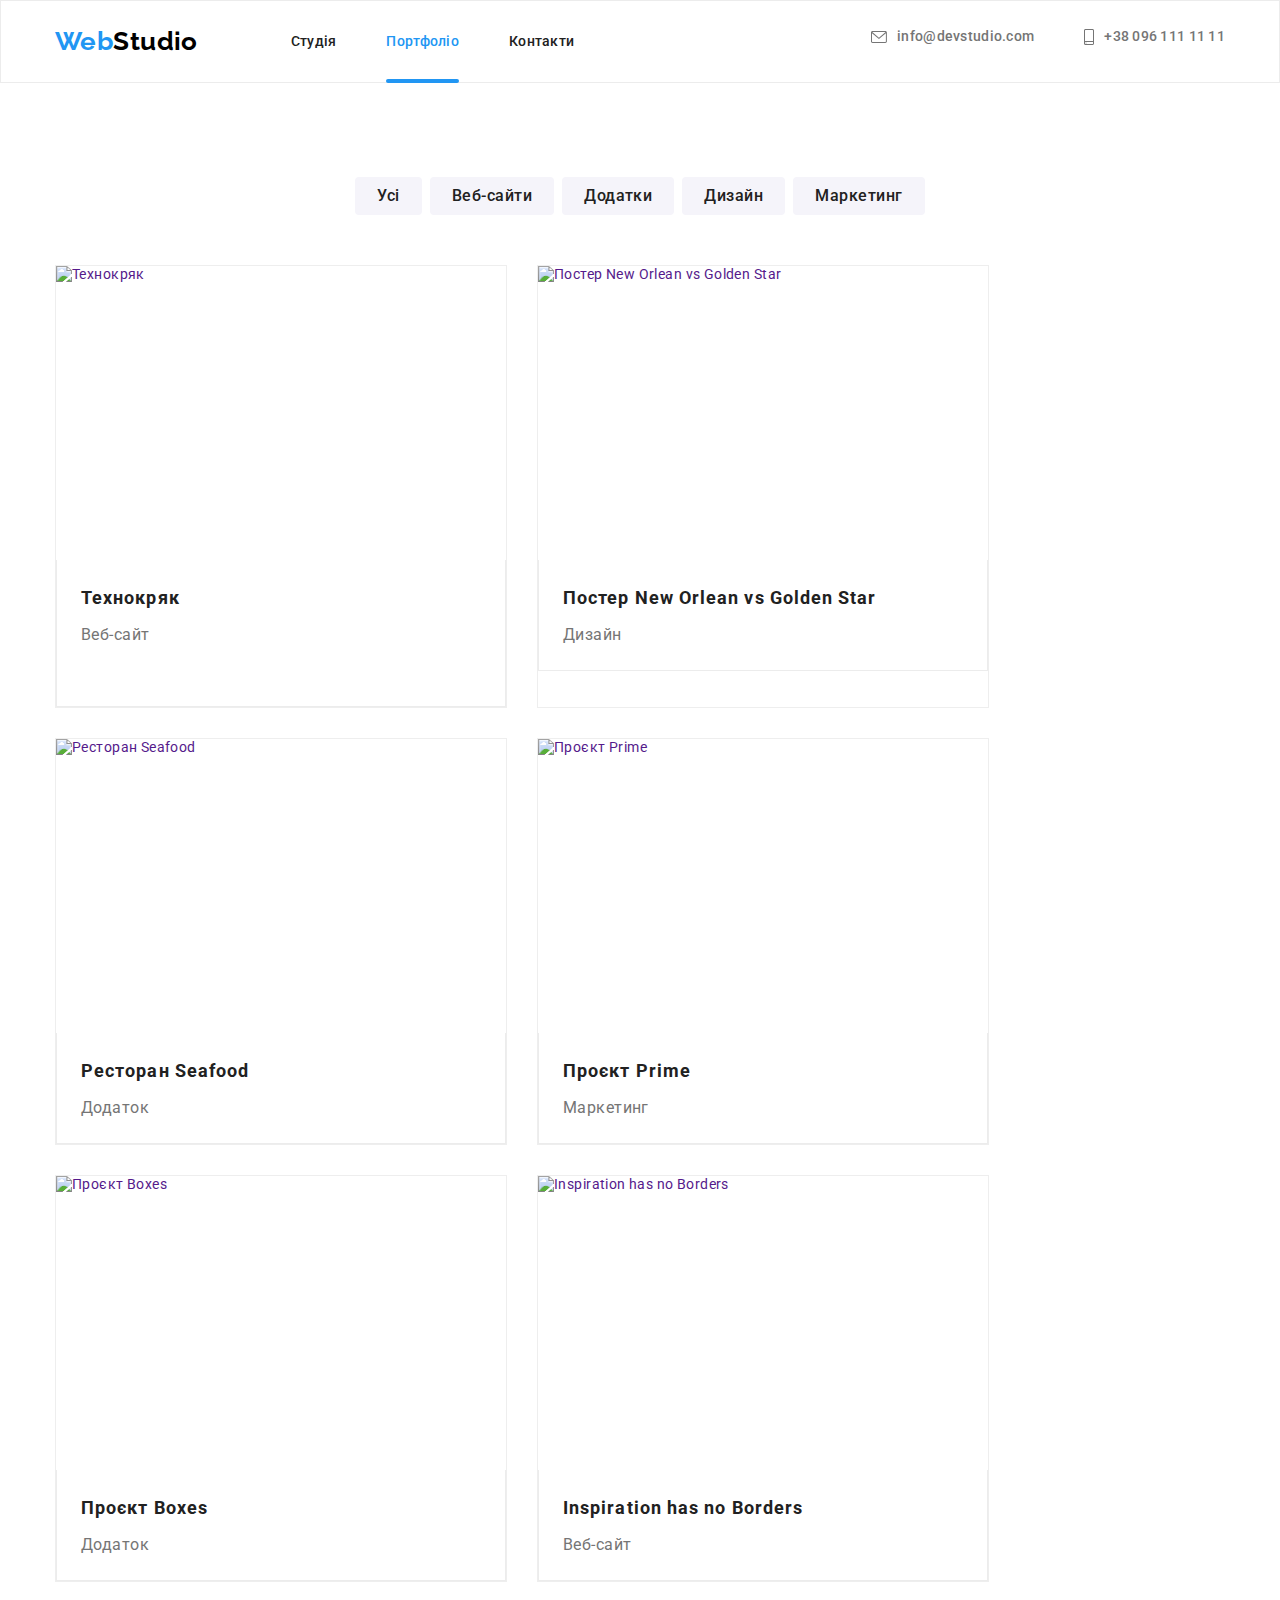
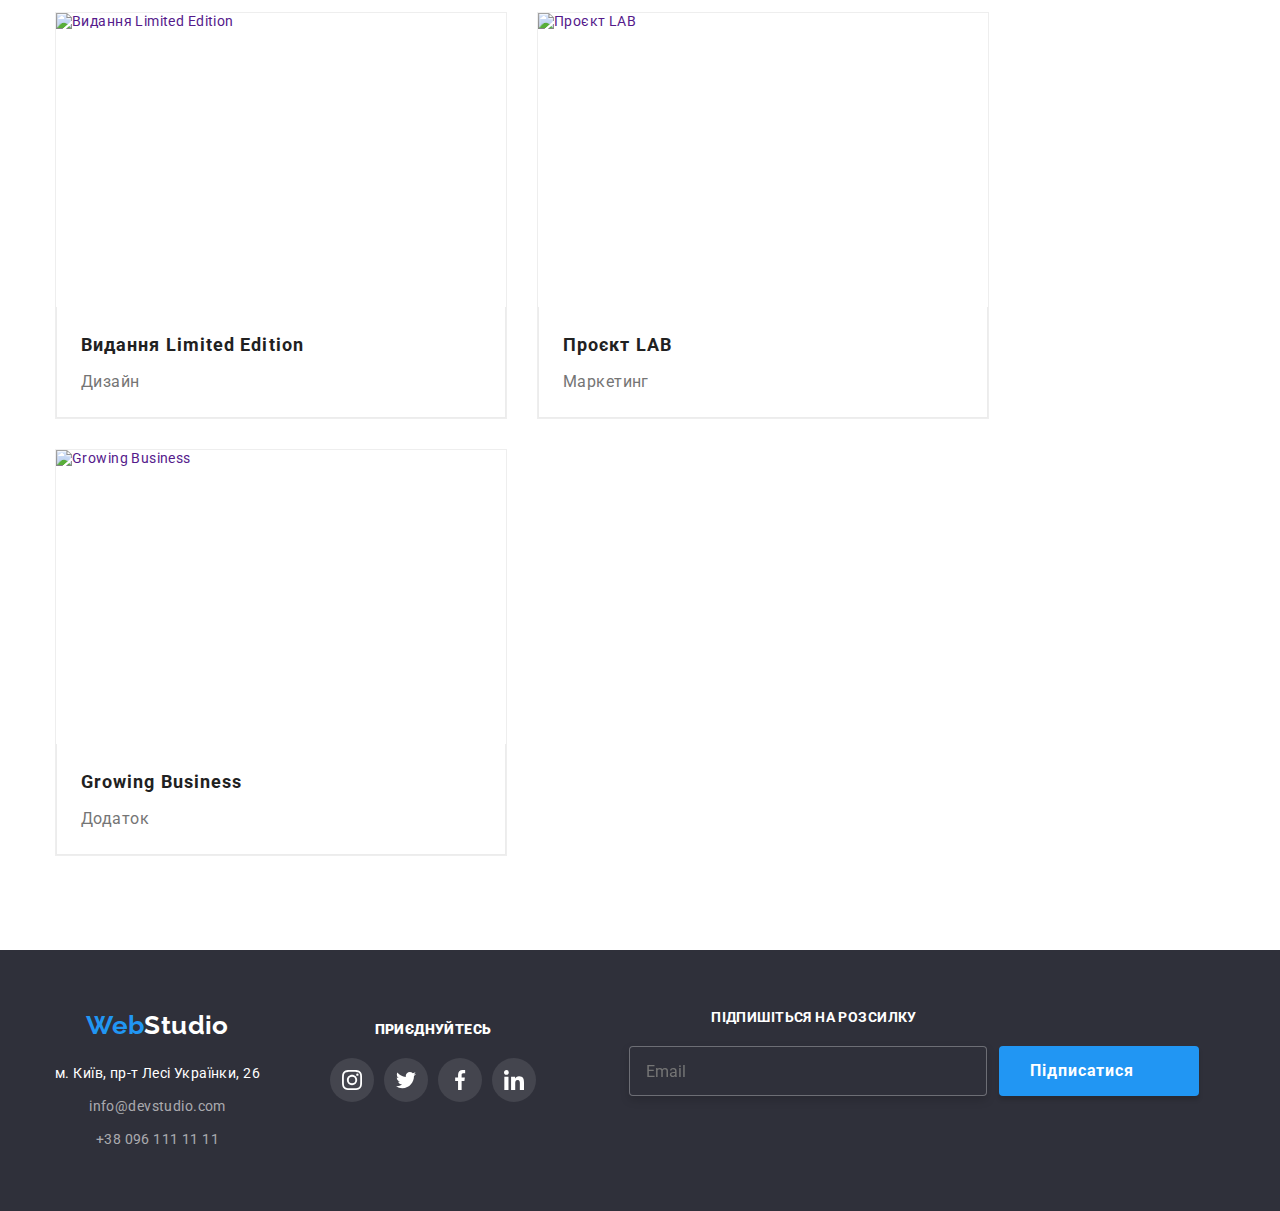
==== commit 5d863a54: "mob modal fixed" ====
--- a/portfolio.html
+++ b/portfolio.html
@@ -56,6 +56,17 @@
             >
           </li>
         </ul>
+        <div class="container-mob">
+          <button
+            class="menu-toggle js-open-menu"
+            aria-expanded="false"
+            aria-controls="mobile-menu"
+          >
+            <svg class="menu-icon" width="40" height="40">
+              <use href="./images/sprites.svg#menu"></use>
+            </svg>
+          </button>
+        </div>
       </div>
     </header>
     <!--main content-->
@@ -74,16 +85,16 @@
             <li class="item">
               <a class="port-link link" href="">
                 <div class="port-thumb">
-                  <img src="./images/technocrack.jpg" alt="Технокряк" width="370" height="294" />
-                  <div class="port-overlay">
-                    <p class="over-text">
-                      Ресурс пропонує комплексні пропозиції з різним рівнем функціоналу та сервісів.
-                      Все це дозволить відвідувачу отримати вичерпні відомості про компанію чи
-                      приватну особу.
-                    </p>
-                  </div>
-                </div>
-                <div class="port-content">
+                  <img class="port-img" src="./images/technocrack.jpg" alt="Технокряк" width="450" height="294" />
+                  <div class="port-overlay">
+                    <p class="over-text">
+                      Ресурс пропонує комплексні пропозиції з різним рівнем функціоналу та сервісів.
+                      Все це дозволить відвідувачу отримати вичерпні відомості про компанію чи
+                      приватну особу.
+                    </p>
+                  </div>
+                </div>
+                <div class="port-content port-content--first">
                   <h2 class="port-title">Технокряк</h2>
                   <p class="port-text">Веб-сайт</p>
                 </div>
@@ -95,7 +106,7 @@
                   <img
                     src="./images/basketball.jpg"
                     alt="Постер New Orlean vs Golden Star"
-                    width="370"
+                    width="450"
                     height="294"
                   />
                   <div class="port-overlay">
@@ -115,7 +126,7 @@
             <li class="item">
               <a class="link port-link" href=""
                 ><div class="port-thumb">
-                  <img src="./images/seafood.jpg" alt="Ресторан Seafood" width="370" height="294" />
+                  <img src="./images/seafood.jpg" alt="Ресторан Seafood" width="450" height="294" />
                   <div class="port-overlay">
                     <p class="over-text">
                       Ресурс пропонує комплексні пропозиції з різним рівнем функціоналу та сервісів.
@@ -133,7 +144,7 @@
             <li class="item">
               <a class="link port-link" href=""
                 ><div class="port-thumb">
-                  <img src="./images/prime.jpg" alt="Проєкт Prime" width="370" height="294" />
+                  <img src="./images/prime.jpg" alt="Проєкт Prime" width="450" height="294" />
                   <div class="port-overlay">
                     <p class="over-text">
                       Ресурс пропонує комплексні пропозиції з різним рівнем функціоналу та сервісів.
@@ -151,7 +162,7 @@
             <li class="item">
               <a class="link port-link" href=""
                 ><div class="port-thumb">
-                  <img src="./images/boxes.jpg" alt="Проєкт Boxes" width="370" height="294" />
+                  <img src="./images/boxes.jpg" alt="Проєкт Boxes" width="450" height="294" />
                   <div class="port-overlay">
                     <p class="over-text">
                       Ресурс пропонує комплексні пропозиції з різним рівнем функціоналу та сервісів.
@@ -172,7 +183,7 @@
                   <img
                     src="./images/inspiration.jpg"
                     alt="Inspiration has no Borders"
-                    width="370"
+                    width="450"
                     height="294"
                   />
                   <div class="port-overlay">
@@ -195,7 +206,7 @@
                   <img
                     src="./images/book.jpg"
                     alt="Видання Limited Edition"
-                    width="370"
+                    width="450"
                     height="294"
                   />
                   <div class="port-overlay">
@@ -215,7 +226,7 @@
             <li class="item">
               <a class="link port-link" href=""
                 ><div class="port-thumb">
-                  <img src="./images/lab.jpg" alt="Проєкт LAB" width="370" height="294" />
+                  <img src="./images/lab.jpg" alt="Проєкт LAB" width="450" height="294" />
                   <div class="port-overlay">
                     <p class="over-text">
                       Ресурс пропонує комплексні пропозиції з різним рівнем функціоналу та сервісів.
@@ -236,7 +247,7 @@
                   <img
                     src="./images/business.jpg"
                     alt="Growing Business"
-                    width="370"
+                    width="450"
                     height="294"
                   />
                   <div class="port-overlay">
@@ -258,71 +269,75 @@
       </section>
     </main>
     <!--basement-->
-    <footer class="footer-main">
+      <footer class="footer-main">
       <div class="container flex-foot">
-        <div class="foot-data">
-          <a class="link foot-logo" href="./index.html"
-            ><span class="logo-first-footer logo">Web</span
-            ><span class="logo-second-footer logo">Studio</span></a
-          >
-          <address>
-            <ul class="list">
+        <div class="foot-thumb">
+          <div class="foot-data">
+            <a class="link foot-logo" href="./index.html"
+              ><span class="logo-first-footer logo">Web</span
+              ><span class="logo-second-footer logo">Studio</span></a
+            >
+            <address>
+              <ul class="list">
+                <li>
+                  <a
+                    class="footer-adress link"
+                    href="https://goo.gl/maps/4QP9c4VPSEmSHN256"
+                    target="_blank"
+                    rel="noopener noreferrer nofollow"
+                    >м. Київ, пр-т Лесі Українки, 26</a
+                  >
+                </li>
+                <li>
+                  <a
+                    class="footer-contacts link"
+                    href="mailto:info@devstudio.com"
+                    target="_blank"
+                    rel="noreferrer noopener"
+                    >info@devstudio.com</a
+                  >
+                </li>
+                <li>
+                  <a class="footer-contacts foot-tel link" href="tel:+380961111111">
+                    +38 096 111 11 11</a
+                  >
+                </li>
+              </ul>
+            </address>
+          </div>
+          <div class="foot-connect">
+            <p class="link-text">
+              <strong>Приєднуйтесь</strong>
+            </p>
+            <ul class="foot-list list">
               <li>
-                <a
-                  class="footer-adress link"
-                  href="https://goo.gl/maps/4QP9c4VPSEmSHN256"
-                  target="_blank"
-                  rel="noopener noreferrer nofollow"
-                  >м. Київ, пр-т Лесі Українки, 26</a
-                >
+                <a class="foot-link" href=""
+                  ><svg class="icon-foot">
+                    <use href="./images/sprites.svg#icon-instagram-foot"></use></svg
+                ></a>
               </li>
               <li>
-                <a
-                  class="footer-contacts link"
-                  href="mailto:info@devstudio.com"
-                  target="_blank"
-                  rel="noreferrer noopener"
-                  >info@devstudio.com</a
-                >
+                <a class="foot-link" href=""
+                  ><svg class="icon-foot">
+                    <use href="./images/sprites.svg#icon-twitter-foot"></use></svg
+                ></a>
               </li>
               <li>
-                <a class="footer-contacts link" href="tel:+380961111111"> +38 096 111 11 11</a>
+                <a class="foot-link" href="">
+                  <svg class="icon-foot">
+                    <use href="./images/sprites.svg#icon-facebook-foot"></use></svg
+                ></a>
+              </li>
+              <li>
+                <a class="foot-link" href="">
+                  <svg class="icon-foot">
+                    <use href="./images/sprites.svg#icon-linkedin-foot"></use></svg
+                ></a>
               </li>
             </ul>
-          </address>
+          </div>
         </div>
-        <div class="foot-connect">
-          <p class="link-text">
-            <strong>Приэднуйтесь</strong>
-          </p>
-          <ul class="foot-list list">
-            <li>
-              <a class="foot-link" href=""
-                ><svg class="icon-foot">
-                  <use href="./images/sprites.svg#icon-instagram-foot"></use></svg
-              ></a>
-            </li>
-            <li>
-              <a class="foot-link" href=""
-                ><svg class="icon-foot">
-                  <use href="./images/sprites.svg#icon-twitter-foot"></use></svg
-              ></a>
-            </li>
-            <li>
-              <a class="foot-link" href="">
-                <svg class="icon-foot">
-                  <use href="./images/sprites.svg#icon-facebook-foot"></use></svg
-              ></a>
-            </li>
-            <li>
-              <a class="foot-link" href="">
-                <svg class="icon-foot">
-                  <use href="./images/sprites.svg#icon-linkedin-foot"></use></svg
-              ></a>
-            </li>
-          </ul>
-        </div>
-        <div class="thumb-foot">
+        <div class="thumb-form">
           <form class="sub-data">
             <label class="sub-text" for="sub"
               >Підпишіться на розсилку
@@ -338,5 +353,56 @@
         </div>
       </div>
     </footer>
+    <!-- Mobile Menu -->
+    <div class="menu-container js-menu-container" id="mobile-menu">
+      <button class="menu-toggle js-close-menu">
+        <svg class="mobile-close" width="40" height="40">
+          <use href="./images/sprites.svg#mobile-close"></use>
+        </svg>
+      </button>
+
+      <ul class="mobile-menu list">
+        <li><a href="./index.html" class="moblie-link link">Студія</a></li>
+        <li><a href="./portfolio.html" class="moblie-link link current">Портфоліо</a></li>
+        <li><a href="" class="moblie-link link">Контакти</a></li>
+      </ul>
+
+      <ul class="mobile-contacts list">
+        <li><a href="tel:+380961111111" class="mobile-phone link">+38 096 111 11 11</a></li>
+        <li>
+          <a
+            href="mailto:info@devstudio.com"
+            target="_blank"
+            rel="noreferrer noopener"
+            class="mobile-mail link"
+            >info@devstudio.com</a
+          >
+        </li>
+      </ul>
+
+      <ul class="mobile-socials list">
+        <li class="mobile-socials-item">
+          <a href="" class="socials-link link">Instagram</a><span class="socials-line"></span>
+        </li>
+
+        <li class="mobile-socials-item">
+          <a href="" class="socials-link link">Twitter</a><span class="socials-line"></span>
+        </li>
+
+        <li class="mobile-socials-item">
+          <a href="" class="socials-link link">Facebook</a><span class="socials-line"></span>
+        </li>
+
+        <li class="mobile-socials-item"><a href="" class="socials-link link">LinkedIn</a></li>
+      </ul>
+    </div>
+    <script src="./js/modal.js"></script>
+       <script
+      defer
+      src="https://cdnjs.cloudflare.com/ajax/libs/body-scroll-lock/3.1.5/bodyScrollLock.min.js"
+      integrity="sha512-HowizSDbQl7UPEAsPnvJHlQsnBmU2YMrv7KkTBulTLEGz9chfBoWYyZJL+MUO6p/yBuuMO/8jI7O29YRZ2uBlA=="
+      crossorigin="anonymous"
+    ></script>
+    <script defer src="js/mobile-menu.js"></script>
   </body>
 </html>
--- a/css/main.min.css
+++ b/css/main.min.css
@@ -0,0 +1 @@
+:root{--main-color: #757575;--second-color: #212121;--acccent-color: #2196f3;--main-background-color: #ffffff;--main-gap: 30px;--trns--color: color 250ms cubic-bezier(0.4, 0, 0.2, 1)}.visually-hidden{position:absolute;width:1px;height:1px;margin:-1px;border:0;padding:0;white-space:nowrap;-webkit-clip-path:inset(100%);clip-path:inset(100%);clip:rect(0 0 0 0);overflow:hidden}.port,.company,.what-do,.team,.about,.hero{padding-top:60px;padding-bottom:60px}@media screen and (min-width: 1200px){.port,.company,.what-do,.team,.about,.hero{padding-bottom:94px;padding-top:94px}}body{font-family:"Roboto",sans-serif;color:var(--main-color);background-color:var(--main-background-color);font-size:14px;letter-spacing:.03em}.container{max-width:480px;margin-left:auto;margin-right:auto;padding-left:15px;padding-right:15px}@media screen and (min-width: 768px){.container{max-width:768px}}@media screen and (min-width: 1200px){.container{max-width:1200px}}h1,h2,h3,p{padding:0;margin:0}img{display:block;max-width:100%;height:auto}.list{list-style:none;padding:0;margin:0}.link{text-decoration:none}.page-header{border:1px solid #ececec}.flex-nav{display:-webkit-box;display:-ms-flexbox;display:flex;-webkit-box-align:center;-ms-flex-align:center;align-items:center}.main-nav{display:-webkit-box;display:-ms-flexbox;display:flex;-webkit-box-align:center;-ms-flex-align:center;align-items:center}.logo{font-family:"Raleway";font-style:normal;font-weight:700;font-size:24px;line-height:1.2}@media screen and (min-width: 1200px){.logo{font-size:26px}}.logo-head-first{color:var(--acccent-color)}.logo-head-second{color:#000}.head-link{font-weight:500;line-height:1.14;letter-spacing:.02em;color:var(--second-color);-webkit-transition:var(--trns--color);transition:var(--trns--color)}.head-link:hover,.head-link:focus{color:var(--acccent-color)}.current{font-weight:500;line-height:1.14;letter-spacing:.02em;color:var(--acccent-color)}.head-contacts{display:-webkit-inline-box;display:-ms-inline-flexbox;display:inline-flex;-webkit-box-align:center;-ms-flex-align:center;align-items:center;margin-bottom:10px;font-weight:500;line-height:1.14;letter-spacing:.02em;color:currentColor;-webkit-transition:var(--trns--color);transition:var(--trns--color)}.head-contacts:hover,.head-contacts:focus{color:var(--acccent-color)}@media screen and (max-width: 1199px){.head-contacts{font-size:12px;line-height:1.17}}.icon-head{display:-webkit-inline-box;display:-ms-inline-flexbox;display:inline-flex;margin-right:10px;fill:currentColor}.site-nav{display:none}@media screen and (min-width: 768px){.site-nav{display:-webkit-box;display:-ms-flexbox;display:flex;margin-left:93px;gap:50px}}.main-nav .link{display:block;padding-top:25px;padding-bottom:25px}.site-nav .link{position:relative;display:block;padding-top:32px;padding-bottom:32px}.site-contacts{display:none}@media screen and (min-width: 768px){.site-contacts{display:block;margin-left:auto}}@media screen and (min-width: 1200px){.site-contacts{display:-webkit-box;display:-ms-flexbox;display:flex;gap:50px}}.head-link::after{content:"";display:block;position:absolute;left:0;bottom:-1.6px;width:100%;height:4px;background-color:var(--acccent-color);border-radius:2px;opacity:0;-webkit-transform:scaleX(0.3);transform:scaleX(0.3);-webkit-transition:opacity 250ms cubic-bezier(0.4, 0, 0.2, 1),-webkit-transform 250ms cubic-bezier(0.4, 0, 0.2, 1);transition:opacity 250ms cubic-bezier(0.4, 0, 0.2, 1),-webkit-transform 250ms cubic-bezier(0.4, 0, 0.2, 1);transition:opacity 250ms cubic-bezier(0.4, 0, 0.2, 1),transform 250ms cubic-bezier(0.4, 0, 0.2, 1);transition:opacity 250ms cubic-bezier(0.4, 0, 0.2, 1),transform 250ms cubic-bezier(0.4, 0, 0.2, 1),-webkit-transform 250ms cubic-bezier(0.4, 0, 0.2, 1)}.head-link.current::after,.head-link:hover::after,.head-link:focus::after{opacity:1;-webkit-transform:scaleX(1);transform:scaleX(1)}.hero{max-width:1600px;height:600px;margin-left:auto;margin-right:auto;padding-top:200px;padding-bottom:200px;background-color:#c4c4c4;background-repeat:no-repeat;background-position:center;background-size:cover;text-align:center;background-size:cover;background-image:-webkit-gradient(linear, left top, right top, from(rgba(47, 48, 58, 0.4)), to(rgba(47, 48, 58, 0.4))),url("../images/hero/bg_sm@1x.jpg");background-image:linear-gradient(to right, rgba(47, 48, 58, 0.4), rgba(47, 48, 58, 0.4)),url("../images/hero/bg_sm@1x.jpg")}@media(min-device-pixel-ratio: 2),(-webkit-min-device-pixel-ratio: 2),(min-resolution: 192dpi),(min-resolution: 2dppx){.hero{background-image:-webkit-gradient(linear, left top, right top, from(rgba(47, 48, 58, 0.4)), to(rgba(47, 48, 58, 0.4))),url("../images/hero/bg_sm@2x.jpg");background-image:linear-gradient(to right, rgba(47, 48, 58, 0.4), rgba(47, 48, 58, 0.4)),url("../images/hero/bg_sm@2x.jpg")}}@media screen and (min-width: 768px){.hero{background-image:-webkit-gradient(linear, left top, right top, from(rgba(47, 48, 58, 0.4)), to(rgba(47, 48, 58, 0.4))),url("../images/hero/bg_m@1x.jpg");background-image:linear-gradient(to right, rgba(47, 48, 58, 0.4), rgba(47, 48, 58, 0.4)),url("../images/hero/bg_m@1x.jpg")}}@media screen and (min-width: 768px)and (min-device-pixel-ratio: 2),screen and (min-width: 768px)and (-webkit-min-device-pixel-ratio: 2),screen and (min-width: 768px)and (min-resolution: 192dpi),screen and (min-width: 768px)and (min-resolution: 2dppx){.hero{background-image:-webkit-gradient(linear, left top, right top, from(rgba(47, 48, 58, 0.4)), to(rgba(47, 48, 58, 0.4))),url("../images/hero/bg_m@2x.jpg");background-image:linear-gradient(to right, rgba(47, 48, 58, 0.4), rgba(47, 48, 58, 0.4)),url("../images/hero/bg_m@2x.jpg")}}@media screen and (min-width: 1200px){.hero{background-image:-webkit-gradient(linear, left top, right top, from(rgba(47, 48, 58, 0.4)), to(rgba(47, 48, 58, 0.4))),url("../images/hero/bg_lg@1x.jpg");background-image:linear-gradient(to right, rgba(47, 48, 58, 0.4), rgba(47, 48, 58, 0.4)),url("../images/hero/bg_lg@1x.jpg")}}@media screen and (min-width: 1200px)and (min-device-pixel-ratio: 2),screen and (min-width: 1200px)and (-webkit-min-device-pixel-ratio: 2),screen and (min-width: 1200px)and (min-resolution: 192dpi),screen and (min-width: 1200px)and (min-resolution: 2dppx){.hero{background-image:-webkit-gradient(linear, left top, right top, from(rgba(47, 48, 58, 0.4)), to(rgba(47, 48, 58, 0.4))),url("../images/hero/bg_lg@2x.jpg");background-image:linear-gradient(to right, rgba(47, 48, 58, 0.4), rgba(47, 48, 58, 0.4)),url("../images/hero/bg_lg@2x.jpg")}}.hero__title{margin-bottom:30px;font-weight:900;font-size:44px;line-height:1.36;letter-spacing:.06em;text-transform:uppercase;color:#fff}.hero__btn{min-width:216px;height:50px;border-radius:4px;border:rgba(0,0,0,0);font-family:inherit;font-weight:700;font-size:16px;line-height:1.88;letter-spacing:.06em;background:var(--acccent-color);color:#fff;cursor:pointer;text-align:center;-webkit-transition:background 250ms cubic-bezier(0.4, 0, 0.2, 1);transition:background 250ms cubic-bezier(0.4, 0, 0.2, 1)}.hero__btn:hover,.hero__btn:focus{background:#188ce8}@media screen and (min-width: 1200px){.about{padding-bottom:0}}.about__list--flex{display:-webkit-box;display:-ms-flexbox;display:flex;gap:var(--main-gap);-webkit-box-orient:vertical;-webkit-box-direction:normal;-ms-flex-direction:column;flex-direction:column}@media screen and (min-width: 768px){.about__list--flex{-ms-flex-wrap:wrap;flex-wrap:wrap;-webkit-box-orient:horizontal;-webkit-box-direction:normal;-ms-flex-direction:row;flex-direction:row}}@media screen and (min-width: 1200px){.about__list--flex{-webkit-box-orient:horizontal;-webkit-box-direction:normal;-ms-flex-direction:row;flex-direction:row}}.about__thumb{display:-webkit-box;display:-ms-flexbox;display:flex;-webkit-box-align:center;-ms-flex-align:center;align-items:center;-webkit-box-pack:center;-ms-flex-pack:center;justify-content:center;max-width:450px;height:120px;margin-bottom:30px;background-color:#f5f4fa}@media screen and (min-width: 768px){.about__thumb{width:354px}}@media screen and (min-width: 1200px){.about__thumb{width:270px}}.about__item{max-width:450px}@media screen and (min-width: 768px){.about__item{-ms-flex-preferred-size:calc((100% - 30px)/2);flex-basis:calc((100% - 30px)/2)}}@media screen and (min-width: 1200px){.about__item{-ms-flex-preferred-size:calc((100% - 90px)/4);flex-basis:calc((100% - 90px)/4)}}.about__title{margin-bottom:10px;font-weight:700;font-size:14px;line-height:1.14;text-transform:uppercase;color:var(--second-color);text-align:center}@media screen and (min-width: 768px){.about__title{text-align:left}}@media screen and (min-width: 1200px){.about__title{text-align:left}}.about__text{line-height:1.71}.team{background-color:#f5f4fa}.team__headline{margin-bottom:30px;font-weight:700;font-size:28px;line-height:1.17;text-align:center;color:#212121}@media screen and (min-width: 1200px){.team__headline{margin-bottom:50px;font-size:36px}}.team__list--flex{display:-webkit-box;display:-ms-flexbox;display:flex;text-align:center;gap:var(--main-gap);-ms-flex-wrap:wrap;flex-wrap:wrap;-webkit-box-orient:vertical;-webkit-box-direction:normal;-ms-flex-direction:column;flex-direction:column}@media screen and (min-width: 768px){.team__list--flex{-webkit-box-orient:horizontal;-webkit-box-direction:normal;-ms-flex-direction:row;flex-direction:row}}@media screen and (min-width: 1200px){.team__list--flex{-ms-flex-wrap:nowrap;flex-wrap:nowrap}}.team__item{-webkit-box-shadow:0px 1px 3px rgba(0,0,0,.12),0px 1px 1px rgba(0,0,0,.14),0px 2px 1px rgba(0,0,0,.2);box-shadow:0px 1px 3px rgba(0,0,0,.12),0px 1px 1px rgba(0,0,0,.14),0px 2px 1px rgba(0,0,0,.2);border-radius:0px 0px 4px 4px;background-color:#fff}@media screen and (min-width: 768px){.team__item{-ms-flex-preferred-size:calc((100% - 30px)/2);flex-basis:calc((100% - 30px)/2)}}@media screen and (min-width: 1200px){.team__item{-ms-flex-preferred-size:calc((100% - 90px)/4);flex-basis:calc((100% - 90px)/4)}}.team__content{padding-top:30px;padding-bottom:30px}.team__title{font-weight:500;font-size:16px;line-height:1.19;color:var(--second-color)}.team__text{margin-top:10px;font-size:16px;line-height:1.19;color:var(--main-color);margin-bottom:16px}.social{display:-webkit-box;display:-ms-flexbox;display:flex;gap:10px;text-align:center;-webkit-box-pack:center;-ms-flex-pack:center;justify-content:center}.social__icon{width:20px;height:20px}.social__link{display:-webkit-box;display:-ms-flexbox;display:flex;-webkit-box-align:center;-ms-flex-align:center;align-items:center;-webkit-box-pack:center;-ms-flex-pack:center;justify-content:center;width:44px;height:44px;fill:#afb1b8;-webkit-transition:background-color 250ms cubic-bezier(0.4, 0, 0.2, 1),border-radius 250ms cubic-bezier(0.4, 0, 0.2, 1),fill 250ms cubic-bezier(0.4, 0, 0.2, 1);transition:background-color 250ms cubic-bezier(0.4, 0, 0.2, 1),border-radius 250ms cubic-bezier(0.4, 0, 0.2, 1),fill 250ms cubic-bezier(0.4, 0, 0.2, 1);border-radius:50%}.social__link:hover,.social__link:focus{fill:#fff;background-color:var(--acccent-color)}.what-do{display:none}@media screen and (min-width: 1200px){.what-do{display:-webkit-box;display:-ms-flexbox;display:flex}}.what-do__list--flex{display:-webkit-box;display:-ms-flexbox;display:flex;gap:var(--main-gap)}.what-do__item{-ms-flex-preferred-size:calc((100% - 60px)/3);flex-basis:calc((100% - 60px)/3)}.what-do__title{margin-bottom:50px;font-weight:700;font-size:36px;line-height:1.17;text-align:center;color:var(--second-color)}.what-do__thumb{position:relative}.what-do__text{position:absolute;display:-webkit-box;display:-ms-flexbox;display:flex;width:370px;height:70px;bottom:0;-webkit-box-align:center;-ms-flex-align:center;align-items:center;-webkit-box-pack:center;-ms-flex-pack:center;justify-content:center;font-weight:700;line-height:1.14;text-transform:uppercase;color:#fff;background-color:rgba(47,48,58,.8)}.company-list{display:-webkit-box;display:-ms-flexbox;display:flex;-webkit-box-align:center;-ms-flex-align:center;align-items:center;-webkit-box-pack:center;-ms-flex-pack:center;justify-content:center;gap:var(--main-gap);-ms-flex-wrap:wrap;flex-wrap:wrap}@media screen and (min-width: 480px)and (max-width: 767px){.item-company{-ms-flex-preferred-size:calc((100% - 30px)/2);flex-basis:calc((100% - 30px)/2)}}@media screen and (min-width: 768px)and (max-width: 1199px){.item-company{-ms-flex-preferred-size:calc((100% - 60px)/4);flex-basis:calc((100% - 60px)/4)}}.company-headline{margin-bottom:50px;font-weight:700;font-size:28px;line-height:1.17;text-align:center;color:#212121}@media screen and (min-width: 1200px){.company-headline{font-size:36px}}.company-link{display:-webkit-box;display:-ms-flexbox;display:flex;width:210px;height:92px;-webkit-box-align:center;-ms-flex-align:center;align-items:center;-webkit-box-pack:center;-ms-flex-pack:center;justify-content:center;border:1px solid #afb1b8;border-radius:4px;color:#afb1b8;cursor:pointer;-webkit-transition:var(--trns--color),border-color 250ms cubic-bezier(0.4, 0, 0.2, 1);transition:var(--trns--color),border-color 250ms cubic-bezier(0.4, 0, 0.2, 1)}.company-link:focus,.company-link:hover{border-color:var(--acccent-color);color:var(--acccent-color)}@media screen and (min-width: 768px){.company-link{width:226px}}@media screen and (min-width: 1200px){.company-link{width:170px}}.icon-company{fill:currentColor;width:106px;height:60px}.footer-main{padding-top:60px;padding-bottom:60px;background-color:#2f303a}.flex-foot{display:block;text-align:center}@media screen and (min-width: 1200px){.flex-foot{display:-webkit-box;display:-ms-flexbox;display:flex}}@media screen and (min-width: 768px)and (max-width: 1199px){.foot-thumb{display:-webkit-box;display:-ms-flexbox;display:flex;-ms-flex-pack:distribute;justify-content:space-around}}@media screen and (min-width: 1200px){.foot-thumb{display:-webkit-box;display:-ms-flexbox;display:flex;-webkit-box-align:baseline;-ms-flex-align:baseline;align-items:baseline;-webkit-box-pack:justify;-ms-flex-pack:justify;justify-content:space-between}}.footer-contacts{display:block;margin-bottom:8px;font-style:normal;line-height:1.71;color:rgba(255,255,255,.6);-webkit-transition:var(--trns--color);transition:var(--trns--color)}.footer-contacts:hover,.footer-contacts:focus{color:var(--acccent-color)}@media screen and (min-width: 1200px){.footer-contacts{margin-bottom:9px}}.foot-tel{margin-bottom:60px}@media screen and (min-width: 1200px){.foot-tel{margin-bottom:0}}.footer-adress{display:block;margin-bottom:8px;font-style:normal;line-height:1.71;color:#fff;-webkit-transition:var(--trns--color);transition:var(--trns--color)}.footer-adress:hover,.footer-adress:focus{color:var(--acccent-color)}@media screen and (min-width: 1200px){.footer-adress{margin-bottom:9px}}.logo-second-footer{color:#fff}.logo-first-footer{color:var(--acccent-color)}.foot-logo{display:block;margin-bottom:20px}@media screen and (min-width: 1200px){.foot-data{margin-right:70px}}.link-text{margin-bottom:20px;font-weight:700;font-size:14px;line-height:1.14;text-transform:uppercase;color:#fff}.foot-list{display:-webkit-box;display:-ms-flexbox;display:flex;gap:10px;text-align:center;-webkit-box-pack:center;-ms-flex-pack:center;justify-content:center;margin-top:20px;margin-bottom:60px}@media screen and (min-width: 1200px){.foot-list{margin-top:0;margin-bottom:0}}@media screen and (min-width: 768px){.foot-list{margin-bottom:0}}.icon-foot{width:20px;height:20px}.foot-link{display:-webkit-box;display:-ms-flexbox;display:flex;-webkit-box-align:center;-ms-flex-align:center;align-items:center;-webkit-box-pack:center;-ms-flex-pack:center;justify-content:center;width:44px;height:44px;fill:#fff;background-color:rgba(255,255,255,.1);border-radius:50%;-webkit-transition:background-color 250ms cubic-bezier(0.4, 0, 0.2, 1),border-radius 250ms cubic-bezier(0.4, 0, 0.2, 1),fill 250ms cubic-bezier(0.4, 0, 0.2, 1);transition:background-color 250ms cubic-bezier(0.4, 0, 0.2, 1),border-radius 250ms cubic-bezier(0.4, 0, 0.2, 1),fill 250ms cubic-bezier(0.4, 0, 0.2, 1)}.foot-link:hover,.foot-link:focus{background-color:var(--acccent-color)}@media screen and (min-width: 1200px){.foot-connect{margin-right:93px}}.sub-text{font-weight:700;line-height:1.14;text-transform:uppercase;color:#fff}.sub-data{display:-webkit-box;display:-ms-flexbox;display:flex;-webkit-box-pack:center;-ms-flex-pack:center;justify-content:center;-webkit-box-align:center;-ms-flex-align:center;align-items:center;-webkit-box-orient:vertical;-webkit-box-direction:normal;-ms-flex-direction:column;flex-direction:column}@media screen and (min-width: 1200px){.sub-data{-webkit-box-orient:horizontal;-webkit-box-direction:normal;-ms-flex-direction:row;flex-direction:row;-webkit-box-align:end;-ms-flex-align:end;align-items:flex-end}}.sub-form{display:-webkit-box;display:-ms-flexbox;display:flex;-webkit-box-align:center;-ms-flex-align:center;align-items:center;-webkit-box-pack:center;-ms-flex-pack:center;justify-content:center;height:50px;font-size:16px;line-height:1.25;margin-top:20px;padding-left:16px;background:#2f303a;color:rgba(255,255,255,.6);border:1px solid rgba(255,255,255,.3);-webkit-filter:drop-shadow(0px 4px 4px rgba(0, 0, 0, 0.15));filter:drop-shadow(0px 4px 4px rgba(0, 0, 0, 0.15));border-radius:4px}@media screen and (max-width: 449px){.sub-form{max-width:450px}}@media screen and (min-width: 450px){.sub-form{width:450px}}@media screen and (min-width: 1200px){.sub-form{margin-right:12px;width:358px}}.sub-btn{width:200px;height:50px;display:-webkit-box;display:-ms-flexbox;display:flex;-webkit-box-align:center;-ms-flex-align:center;align-items:center;-webkit-box-pack:center;-ms-flex-pack:center;justify-content:center;padding:10px 28px;margin-top:20px;letter-spacing:.06em;font-weight:700;font-size:16px;line-height:1.88;color:#fff;background:#2196f3;-webkit-box-shadow:0px 4px 4px rgba(0,0,0,.15);box-shadow:0px 4px 4px rgba(0,0,0,.15);border-radius:4px;border:rgba(0,0,0,0);cursor:pointer}@media screen and (min-width: 1200px){.sub-btn{margin-top:0}}.sub-icon{margin-left:10px;fill:currentColor}.flex-btn{display:-webkit-box;display:-ms-flexbox;display:flex;margin-bottom:40px;gap:8px;-ms-flex-wrap:wrap;flex-wrap:wrap;width:326px}@media screen and (min-width: 768px){.flex-btn{-webkit-box-pack:center;-ms-flex-pack:center;justify-content:center;width:auto;margin-bottom:30px;-ms-flex-wrap:nowrap;flex-wrap:nowrap}}@media screen and (min-width: 1200px){.flex-btn{margin-bottom:50px}}.port-btn{display:inline-block;padding:6px 22px;border-radius:4px;text-align:center;font-weight:500;font-size:16px;line-height:1.62;color:var(--second-color);background:#f5f4fa;cursor:pointer;border:rgba(0,0,0,0);letter-spacing:.03em;-webkit-transition:var(--trns--color),background 250ms cubic-bezier(0.4, 0, 0.2, 1),-webkit-box-shadow 250ms cubic-bezier(0.4, 0, 0.2, 1);transition:var(--trns--color),background 250ms cubic-bezier(0.4, 0, 0.2, 1),-webkit-box-shadow 250ms cubic-bezier(0.4, 0, 0.2, 1);transition:var(--trns--color),background 250ms cubic-bezier(0.4, 0, 0.2, 1),box-shadow 250ms cubic-bezier(0.4, 0, 0.2, 1);transition:var(--trns--color),background 250ms cubic-bezier(0.4, 0, 0.2, 1),box-shadow 250ms cubic-bezier(0.4, 0, 0.2, 1),-webkit-box-shadow 250ms cubic-bezier(0.4, 0, 0.2, 1)}.port-btn:hover,.port-btn:focus{color:#fff;background:var(--acccent-color);-webkit-box-shadow:0px 3px 1px rgba(0,0,0,.1),0px 1px 2px rgba(0,0,0,.08),0px 2px 2px rgba(0,0,0,.12);box-shadow:0px 3px 1px rgba(0,0,0,.1),0px 1px 2px rgba(0,0,0,.08),0px 2px 2px rgba(0,0,0,.12)}.projects{display:-webkit-box;display:-ms-flexbox;display:flex;gap:var(--main-gap);-ms-flex-wrap:wrap;flex-wrap:wrap;-webkit-box-orient:vertical;-webkit-box-direction:normal;-ms-flex-direction:column;flex-direction:column}@media screen and (min-width: 768px){.projects{-webkit-box-orient:horizontal;-webkit-box-direction:normal;-ms-flex-direction:row;flex-direction:row}}.projects .item{border:1px solid #eee;-webkit-transition:-webkit-box-shadow 250ms cubic-bezier(0.4, 0, 0.2, 1);transition:-webkit-box-shadow 250ms cubic-bezier(0.4, 0, 0.2, 1);transition:box-shadow 250ms cubic-bezier(0.4, 0, 0.2, 1);transition:box-shadow 250ms cubic-bezier(0.4, 0, 0.2, 1), -webkit-box-shadow 250ms cubic-bezier(0.4, 0, 0.2, 1)}.projects .item:hover,.projects .item:focus{-webkit-box-shadow:0px 1px 1px rgba(0,0,0,.12),0px 4px 4px rgba(0,0,0,.06),1px 4px 6px rgba(0,0,0,.16);box-shadow:0px 1px 1px rgba(0,0,0,.12),0px 4px 4px rgba(0,0,0,.06),1px 4px 6px rgba(0,0,0,.16)}@media screen and (min-width: 768px){.projects .item{-ms-flex-preferred-size:calc((100% - 30px)/2);flex-basis:calc((100% - 30px)/2)}}@media screen and (min-width: 1200px){.projects .item{-ms-flex-preferred-size:calc((100% - 60px)/3);flex-basis:calc((100% - 60px)/3)}}.port-text{margin-top:4px;font-size:16px;line-height:1.88;color:var(--main-color)}.port-title{font-weight:700;font-size:18px;line-height:2;letter-spacing:.06em;color:var(--second-color)}.port-content{padding:20px 24px;border:1px solid #ececec;border-top:rgba(0,0,0,0)}.port-content--first{padding-bottom:56px}.port-thumb{position:relative;display:-webkit-box;display:-ms-flexbox;display:flex;-webkit-box-align:center;-ms-flex-align:center;align-items:center;-webkit-box-pack:center;-ms-flex-pack:center;justify-content:center;overflow:hidden}.over-text{position:absolute;min-width:322px;min-height:168px;padding:63px 24px;font-size:18px;line-height:1.56;color:#fff}.port-overlay{position:absolute;display:block;width:100%;height:100%;background:rgba(33,150,243,.9);-webkit-transform:translateY(101%);transform:translateY(101%);-webkit-transition:-webkit-transform 250ms cubic-bezier(0.4, 0, 0.2, 1);transition:-webkit-transform 250ms cubic-bezier(0.4, 0, 0.2, 1);transition:transform 250ms cubic-bezier(0.4, 0, 0.2, 1);transition:transform 250ms cubic-bezier(0.4, 0, 0.2, 1), -webkit-transform 250ms cubic-bezier(0.4, 0, 0.2, 1)}.port-link:hover .port-overlay,.port-link:focus .port-overlay{-webkit-transform:translateY(0);transform:translateY(0)}.backdrop{display:-webkit-box;display:-ms-flexbox;display:flex;-webkit-box-align:center;-ms-flex-align:center;align-items:center;-webkit-box-pack:center;-ms-flex-pack:center;justify-content:center;position:fixed;top:0;left:0;width:100%;height:100%;background:rgba(0,0,0,.2);-webkit-transition:opacity 250ms cubic-bezier(0.4, 0, 0.2, 1),visibility 250ms cubic-bezier(0.4, 0, 0.2, 1);transition:opacity 250ms cubic-bezier(0.4, 0, 0.2, 1),visibility 250ms cubic-bezier(0.4, 0, 0.2, 1)}.backdrop.is-hidden .modal{-webkit-transform:scaleX(0);transform:scaleX(0)}.btn-modal{position:absolute;top:8px;right:8px;width:30px;height:30px;display:-webkit-box;display:-ms-flexbox;display:flex;-webkit-box-pack:center;-ms-flex-pack:center;justify-content:center;-webkit-box-align:center;-ms-flex-align:center;align-items:center;border-radius:50%;-webkit-filter:drop-shadow(0px 4px 4px rgba(0, 0, 0, 0.25));filter:drop-shadow(0px 4px 4px rgba(0, 0, 0, 0.25));cursor:pointer;border:1px solid rgba(0,0,0,.1);background:#fff;-webkit-transition:var(--trns--color);transition:var(--trns--color)}.btn-modal:hover,.btn-modal:focus{color:var(--acccent-color)}.modal-icon{fill:currentColor}.backdrop.is-hidden{opacity:0;pointer-events:none;visibility:hidden}.modal{padding:40px;position:absolute;max-width:450px;height:609px;-webkit-transform:scaleX(1);transform:scaleX(1);background:#fff;-webkit-box-shadow:0px 1px 3px rgba(0,0,0,.12),0px 1px 1px rgba(0,0,0,.14),0px 2px 1px rgba(0,0,0,.2);box-shadow:0px 1px 3px rgba(0,0,0,.12),0px 1px 1px rgba(0,0,0,.14),0px 2px 1px rgba(0,0,0,.2);border-radius:4px;-webkit-transition:-webkit-transform 1000ms cubic-bezier(0.4, 0, 0.2, 1);transition:-webkit-transform 1000ms cubic-bezier(0.4, 0, 0.2, 1);transition:transform 1000ms cubic-bezier(0.4, 0, 0.2, 1);transition:transform 1000ms cubic-bezier(0.4, 0, 0.2, 1), -webkit-transform 1000ms cubic-bezier(0.4, 0, 0.2, 1)}@media screen and (min-width: 1200px){.modal{min-width:528px;min-height:581px}}.modal-form{display:-webkit-box;display:-ms-flexbox;display:flex;-webkit-box-align:center;-ms-flex-align:center;align-items:center;-webkit-box-pack:center;-ms-flex-pack:center;justify-content:center}.form-item{display:-webkit-box;display:-ms-flexbox;display:flex;-webkit-box-align:center;-ms-flex-align:center;align-items:center;-webkit-box-pack:center;-ms-flex-pack:center;justify-content:center;width:100%;height:40px;margin-top:4px;margin-bottom:10px;padding:0;padding-left:42px;border:1px solid rgba(33,33,33,.2);border-radius:4px;-webkit-transition:border-color 250ms cubic-bezier(0.4, 0, 0.2, 1);transition:border-color 250ms cubic-bezier(0.4, 0, 0.2, 1)}.form-item:focus{border-color:var(--acccent-color)}.comment-item{height:120px;padding:12px 16px;font-size:12px;line-height:1.17;letter-spacing:.01em;resize:none;color:rgba(117,117,117,.5)}.comment-item:focus{color:var(--second-color)}.send-btn{display:-webkit-box;display:-ms-flexbox;display:flex;-webkit-box-align:center;-ms-flex-align:center;align-items:center;-webkit-box-pack:center;-ms-flex-pack:center;justify-content:center;width:200px;height:50px;margin-left:auto;margin-right:auto;padding:10px 52px;font-weight:700;font-size:16px;line-height:1.88;letter-spacing:.06em;color:#fff;background:#2196f3;-webkit-box-shadow:0px 4px 4px rgba(0,0,0,.15);box-shadow:0px 4px 4px rgba(0,0,0,.15);border-radius:4px;border:rgba(0,0,0,0);cursor:pointer}.form-title{margin-bottom:12px;font-weight:700;font-size:20px;line-height:1.15;text-align:center;letter-spacing:.03em;color:#212121}.form-filed{position:relative;max-width:448px}.form-label{font-size:12px;line-height:1.17;letter-spacing:.01em;color:#757575}.icon-modal{position:absolute;display:inline-block;top:50%;left:12px;fill:currentColor;-webkit-transition:var(--trns--color);transition:var(--trns--color)}.form-item:focus+.icon-modal{color:var(--acccent-color)}:focus-visible{outline:rgba(0,0,0,0)}.policy-form{position:relative;margin-left:auto;margin-right:auto;margin-top:20px;margin-bottom:30px;display:-webkit-box;display:-ms-flexbox;display:flex;-webkit-box-align:center;-ms-flex-align:center;align-items:center;max-width:448px}@media screen and (min-width: 1200px){.policy-form{-webkit-box-pack:center;-ms-flex-pack:center;justify-content:center}}.policy-label{max-width:100%;display:block;font-size:12px;line-height:1.1666666667;letter-spacing:.03em;color:#757575;padding-left:26px}.policy{-webkit-appearance:none;-moz-appearance:none;appearance:none}.policy:checked+.policy-icon{border:rgba(0,0,0,0);background:var(--acccent-color);background-image:url(../images/icon-check.svg);background-size:contain;background-origin:border-box}.policy-link{color:var(--acccent-color);text-underline-position:under}.policy-icon{position:absolute;display:inline-block;left:0;top:0;width:16px;height:15px;border:2px solid #212121;border-radius:2px}@media screen and (min-width: 1200px){.policy-icon{left:47px}}.container-mob{margin-left:auto;padding-left:15px;padding-right:15px}@media screen and (min-width: 768px){.container-mob{display:none}}.menu-toggle{min-height:40px;min-width:40px;display:-webkit-box;display:-ms-flexbox;display:flex;-webkit-box-align:center;-ms-flex-align:center;align-items:center;-webkit-box-pack:center;-ms-flex-pack:center;justify-content:center;margin-left:auto;padding:0;background-color:rgba(0,0,0,0);color:#000;cursor:pointer;border:none;border-radius:50%;outline:none}@media(min-width: 768px){.menu-toggle{display:none}}.menu-toggle:hover,.menu-toggle:focus{color:var(--acccent-color)}.menu-icon{fill:currentColor}.menu-container{position:fixed;top:0;left:0;display:-webkit-box;display:-ms-flexbox;display:flex;-webkit-box-orient:vertical;-webkit-box-direction:normal;-ms-flex-direction:column;flex-direction:column;width:100vw;height:100vh;padding:48px 40px;background-color:#fff;z-index:999;opacity:0;visibility:hidden;-webkit-transform:translateX(100%);transform:translateX(100%);-webkit-transition:opacity 250ms cubic-bezier(0.4, 0, 0.2, 1),visibility 250ms cubic-bezier(0.4, 0, 0.2, 1),-webkit-transform 250ms cubic-bezier(0.4, 0, 0.2, 1);transition:opacity 250ms cubic-bezier(0.4, 0, 0.2, 1),visibility 250ms cubic-bezier(0.4, 0, 0.2, 1),-webkit-transform 250ms cubic-bezier(0.4, 0, 0.2, 1);transition:transform 250ms cubic-bezier(0.4, 0, 0.2, 1),opacity 250ms cubic-bezier(0.4, 0, 0.2, 1),visibility 250ms cubic-bezier(0.4, 0, 0.2, 1);transition:transform 250ms cubic-bezier(0.4, 0, 0.2, 1),opacity 250ms cubic-bezier(0.4, 0, 0.2, 1),visibility 250ms cubic-bezier(0.4, 0, 0.2, 1),-webkit-transform 250ms cubic-bezier(0.4, 0, 0.2, 1)}.menu-container.is-open{-webkit-transform:translateX(0);transform:translateX(0);opacity:1;visibility:visible}.menu-container .menu-toggle{position:absolute;top:16px;right:16px;fill:var(--second-color)}.menu-container .menu-toggle:hover,.menu-container .menu-toggle:focus{fill:var(--acccent-color)}.mobile-close{fill:currentColor}.mobile-menu{margin-bottom:auto}.moblie-link{display:block;padding:16px;font-weight:500;font-size:40px;line-height:1.18;letter-spacing:.02em;color:var(--second-color)}.current{color:var(--acccent-color)}.mobile-phone{display:inline-block;margin-bottom:32px;font-weight:500;font-size:34px;line-height:1.18;letter-spacing:.02em;color:var(--acccent-color)}.mobile-mail{font-weight:500;font-size:24px;line-height:1.17;letter-spacing:.02em;color:var(--main-color)}.mobile-socials{display:-webkit-box;display:-ms-flexbox;display:flex;margin-top:64px;-webkit-box-align:center;-ms-flex-align:center;align-items:center;-webkit-box-pack:start;-ms-flex-pack:start;justify-content:flex-start;margin-right:83px}.socials-line{width:0;height:22px;margin-left:10px;margin-right:10px;border:1px solid rgba(33,33,33,.2)}.socials-link{font-weight:500;font-size:18px;line-height:1.22;letter-spacing:.02em;color:var(--acccent-color)}/*# sourceMappingURL=main.min.css.map */